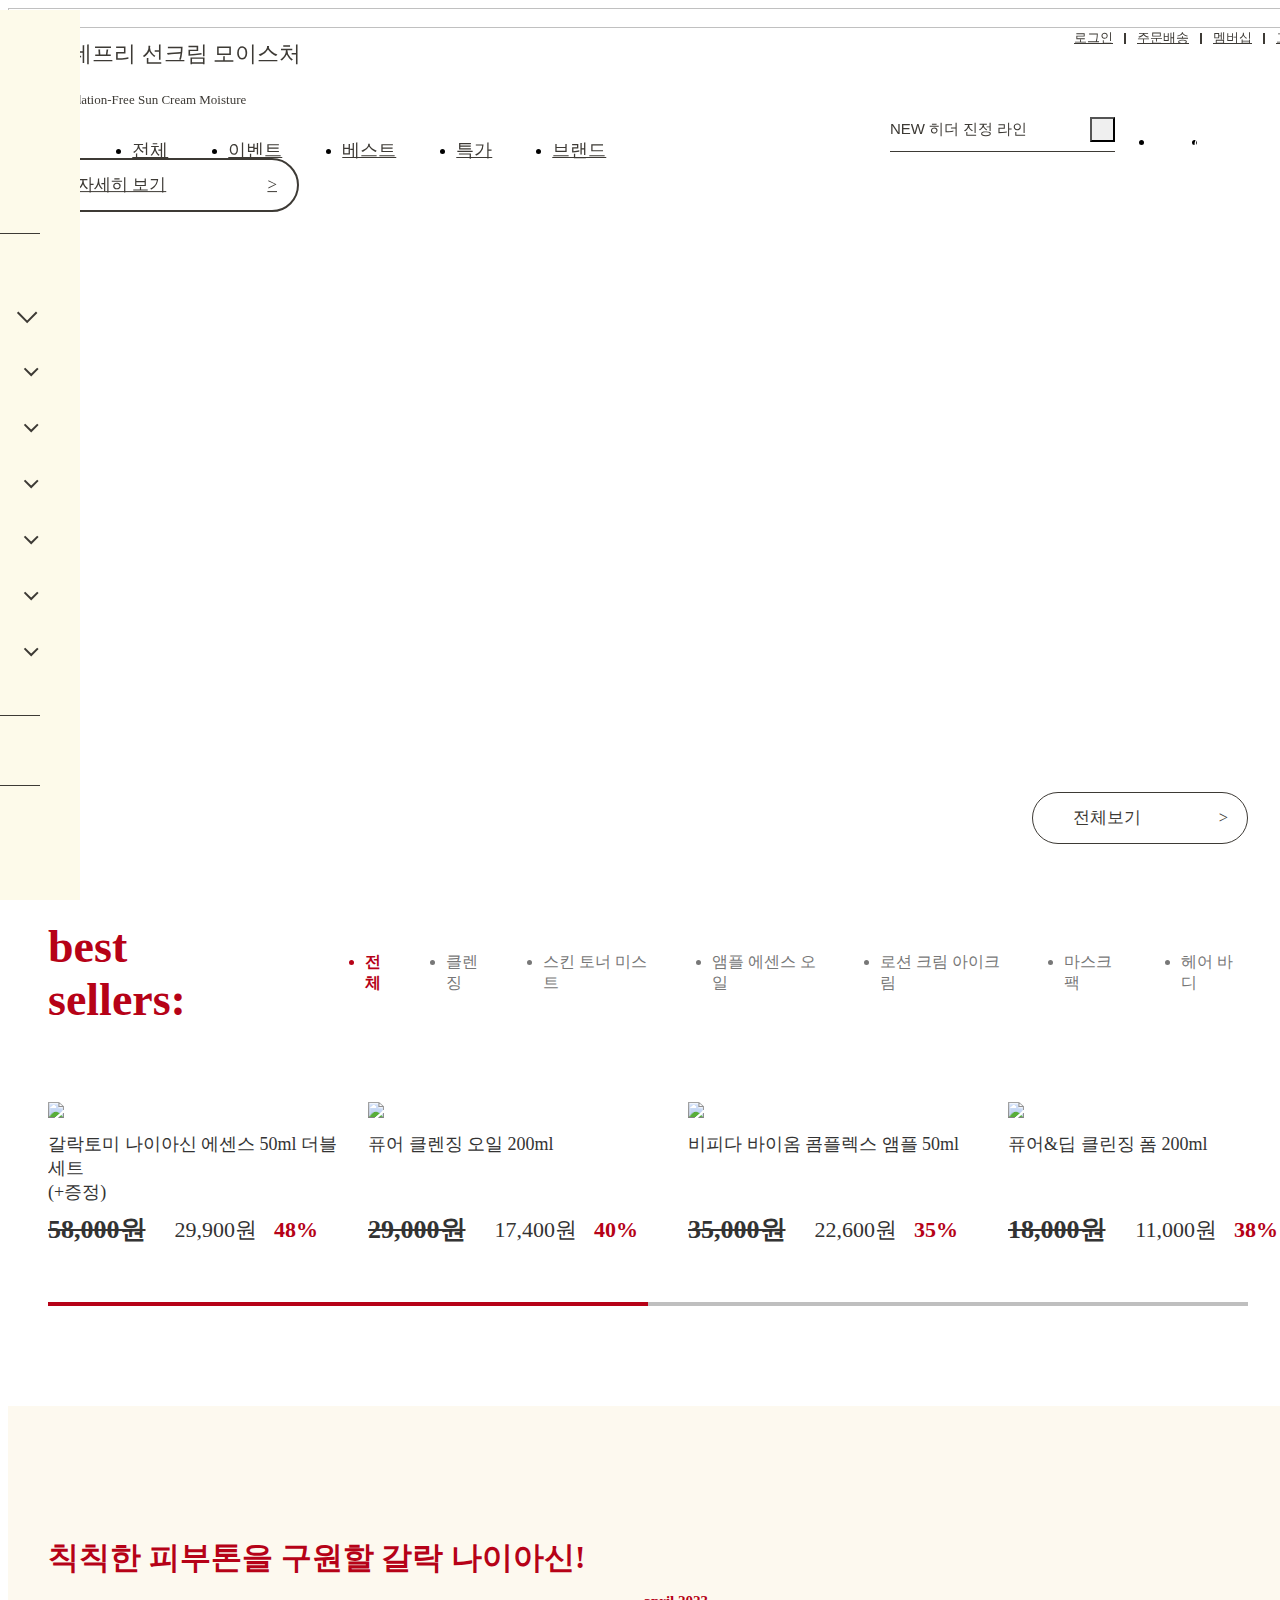
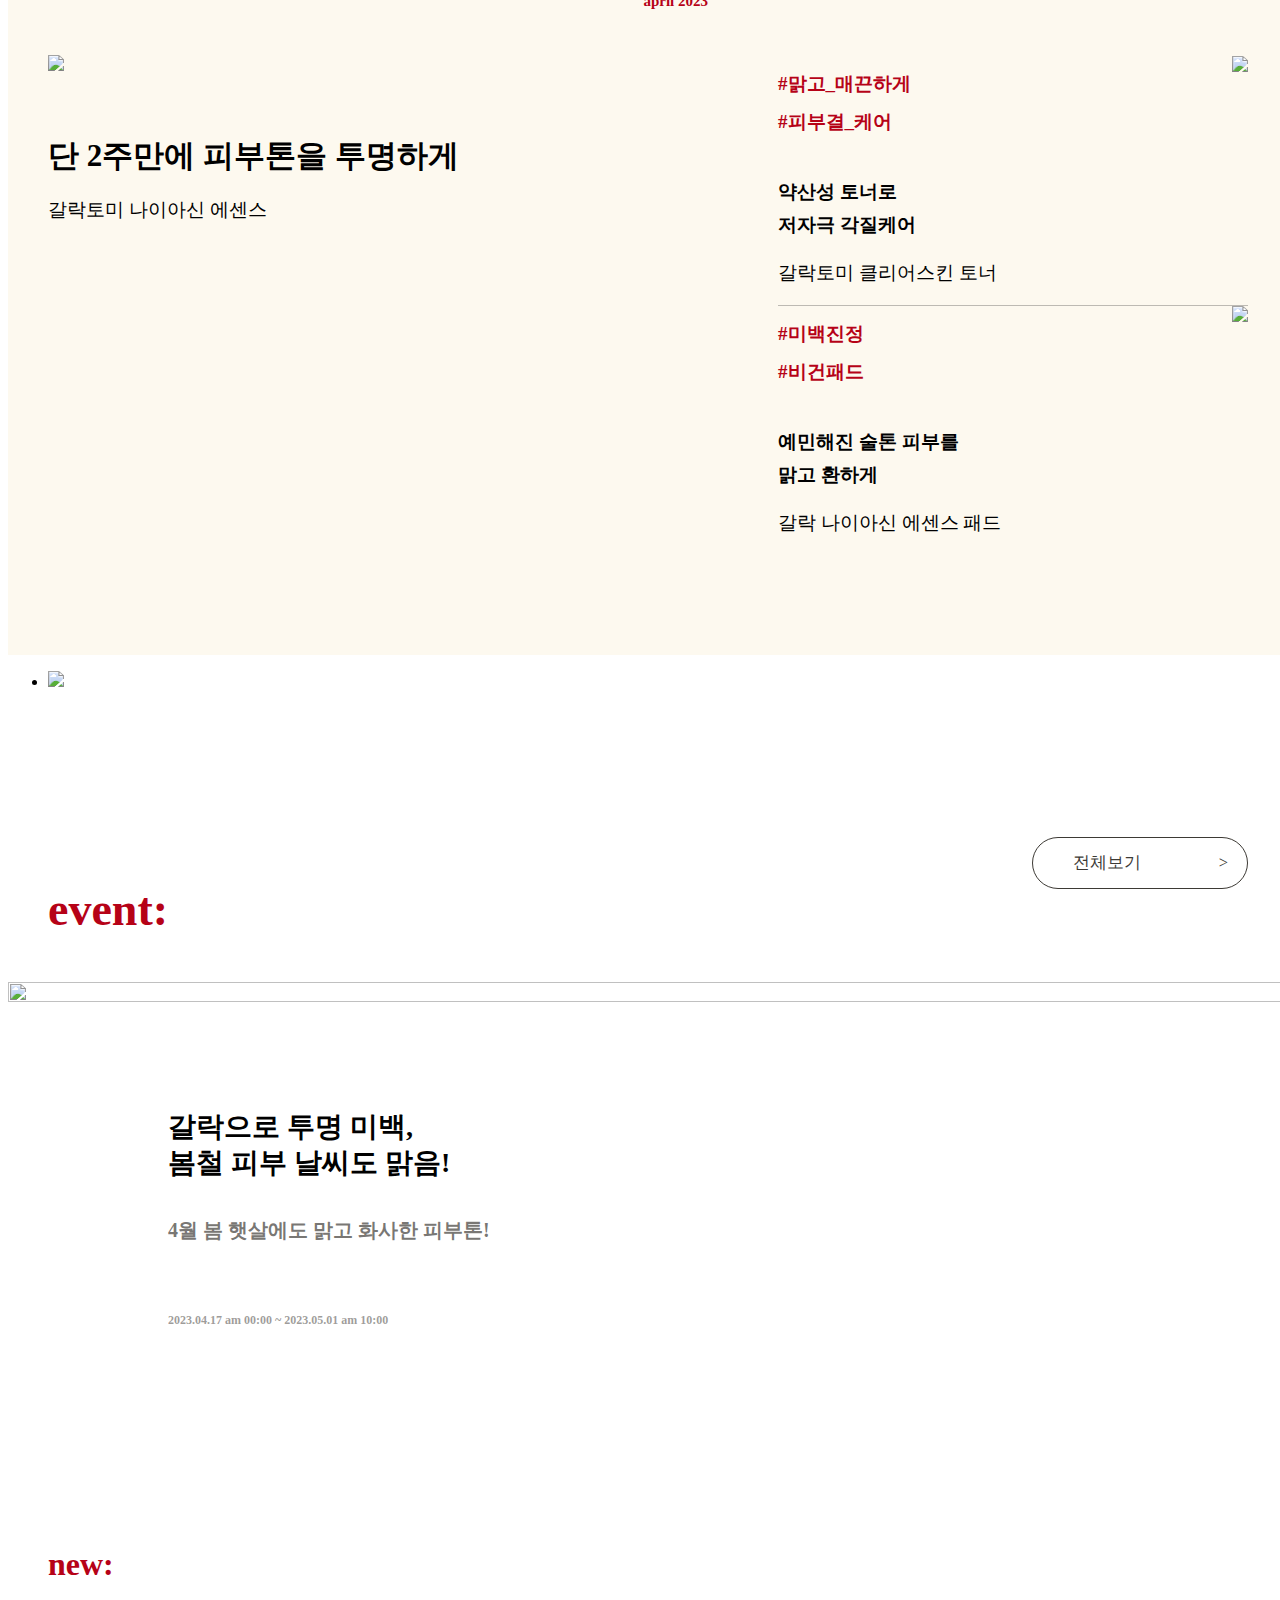
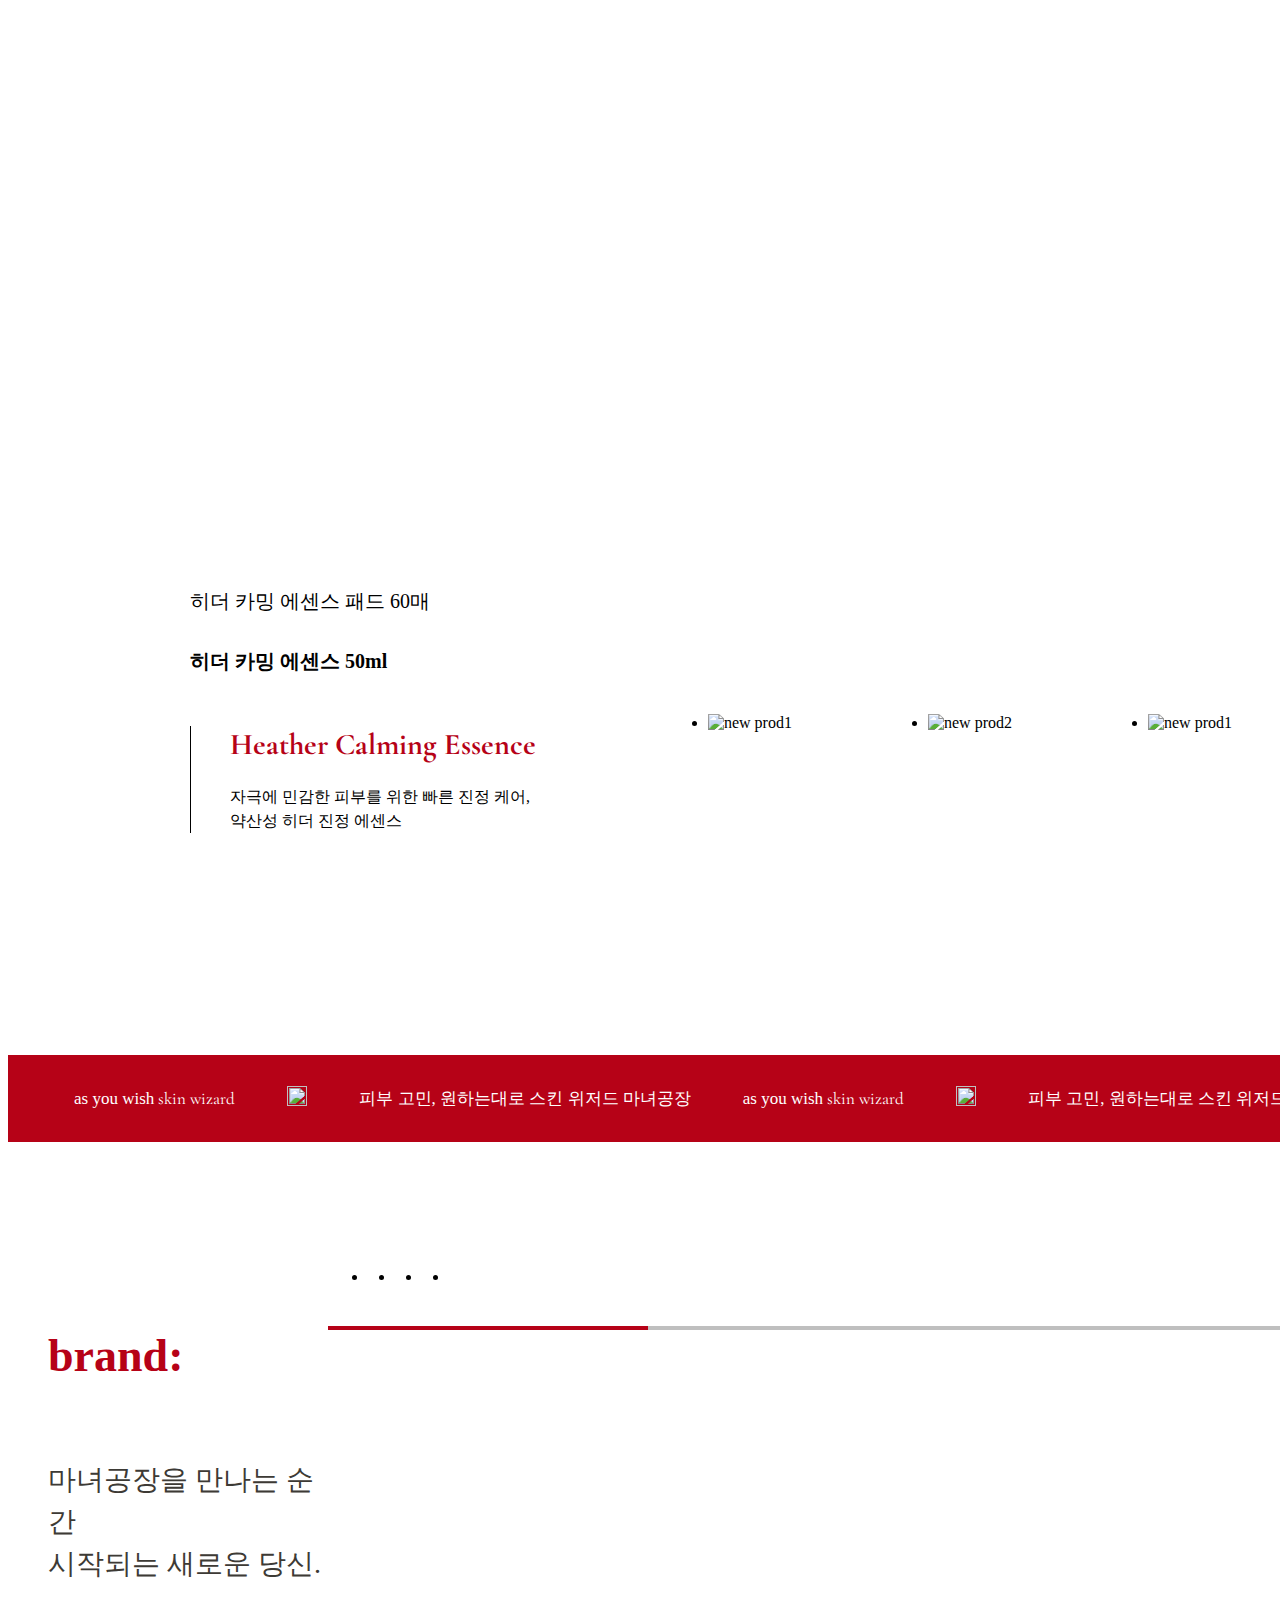
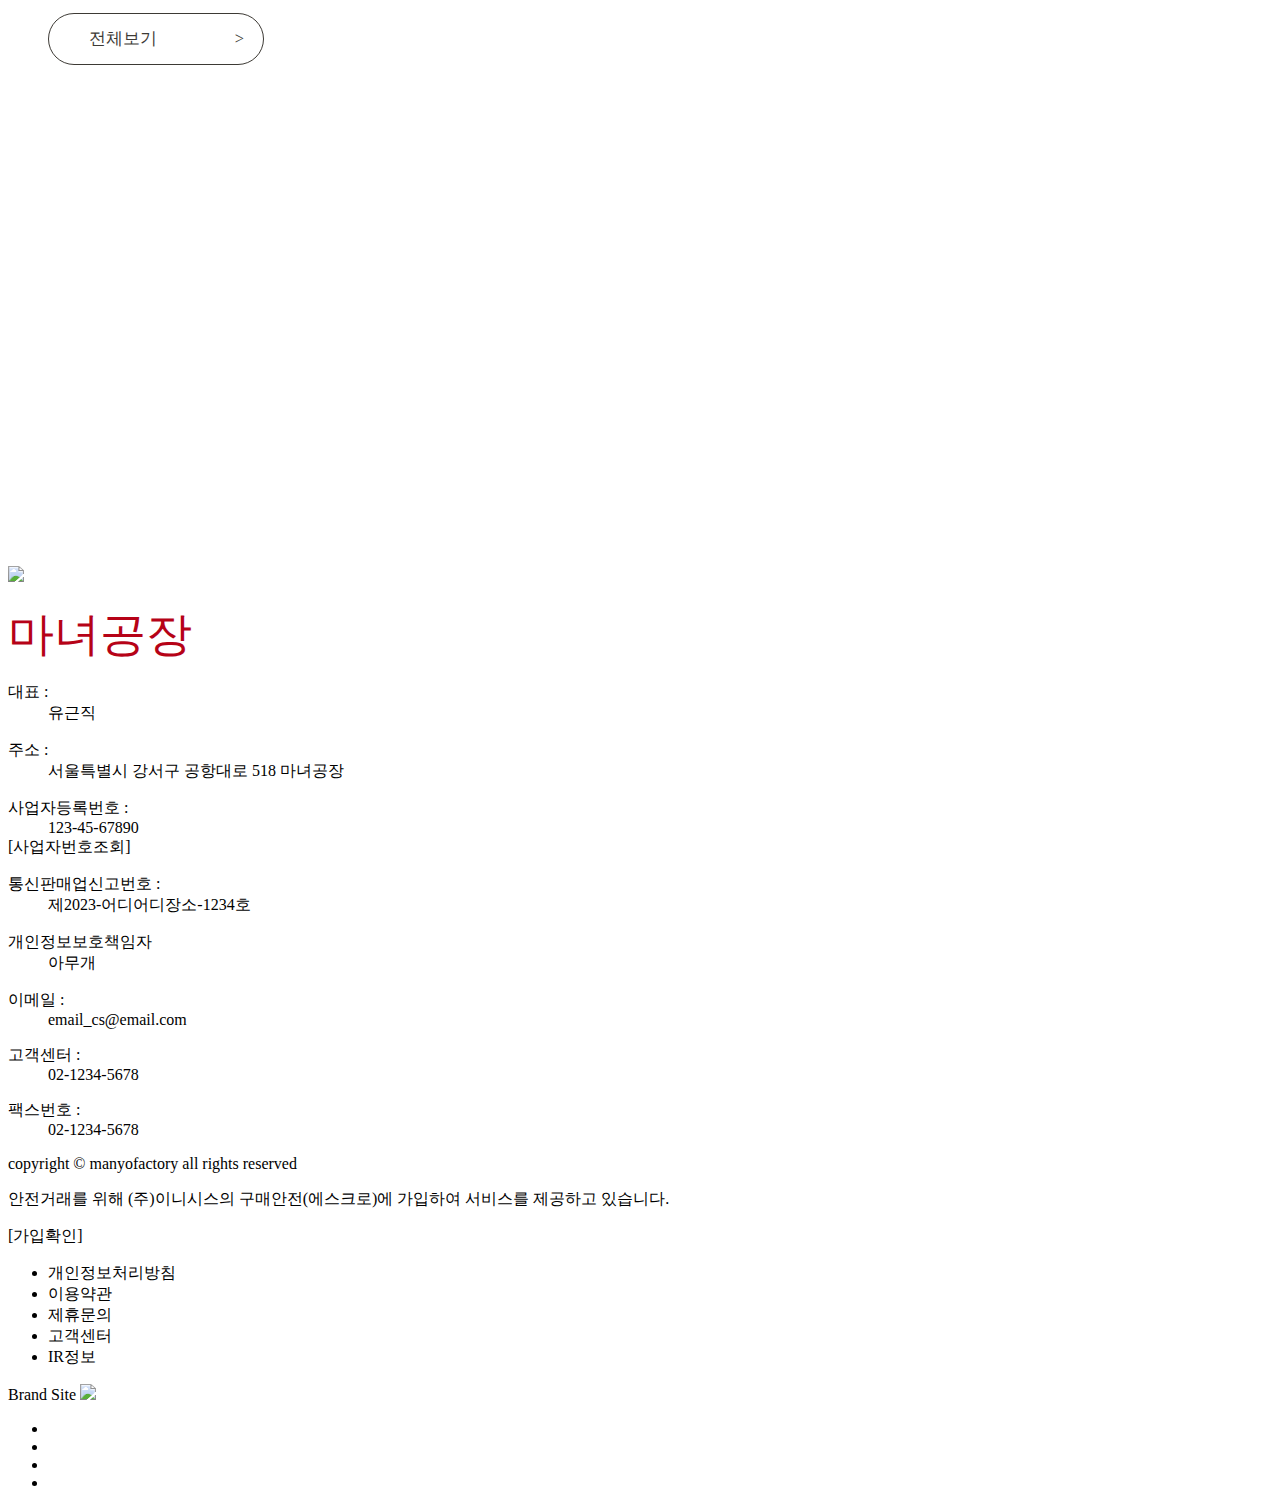
==== index.html @ 70c7fd19 "add side menu" ====
<!DOCTYPE html>
<html lang="en">
  <head>
    <meta charset="UTF-8" />
    <meta http-equiv="X-UA-Compatible" content="IE=edge" />
    <meta name="viewport" content="width=device-width, initial-scale=1.0" />
    <title>Document</title>

    <link
      rel="stylesheet"
      href="https://cdn.jsdelivr.net/npm/swiper@9/swiper-bundle.min.css" />
    <link rel="stylesheet" href="css/normalize.css" />
    <link rel="stylesheet" href="/css/header.css" />
    <link rel="stylesheet" href="css/main.css" />
    <link rel="stylesheet" href="css/footer.css" />
  </head>
  <body>
    <div id="container">
      <div class="bg-dark"></div>
      <div class="side-menu">
        <div class="cont-box">
          <div class="top-box">
            <div class="btn-close">
              <span class="line"></span>
              <span class="line"></span>
            </div>
            <div class="logo">
              <img src="/img/logo.svg" alt="" />
            </div>
          </div>
          <div class="main-cont">
            <ul class="accordion-tab">
              <li><a href="#">브랜드</a></li>
              <li>
                <div class="category-all on">
                  <p>전체 카테고리</p>
                  <div class="arr-up">
                    <img src="/img/side_menu_arr_up.svg" alt="" />
                  </div>
                </div>
                <ul class="sub-category">
                  <li>
                    <span>특가</span>
                    <div>
                      <img src="/img/side_menu_arr_down.svg" alt="" />
                    </div>
                  </li>
                  <li>
                    <span>피부타입별</span>
                    <div>
                      <img src="/img/side_menu_arr_down.svg" alt="" />
                    </div>
                  </li>
                  <li>
                    <span>카테고리별</span>
                    <div>
                      <img src="/img/side_menu_arr_down.svg" alt="" />
                    </div>
                  </li>
                  <li>
                    <span>라인별</span>
                    <div>
                      <img src="/img/side_menu_arr_down.svg" alt="" />
                    </div>
                  </li>
                  <li>
                    <span>브래드별</span>
                    <div>
                      <img src="/img/side_menu_arr_down.svg" alt="" />
                    </div>
                  </li>
                  <li>
                    <span>신상품</span>
                    <div>
                      <img src="/img/side_menu_arr_down.svg" alt="" />
                    </div>
                  </li>
                </ul>
              </li>
              <li><a href="#">이벤트</a></li>
            </ul>
          </div>
          <ul class="btn-menu">
            <li><a href="#">공지사항</a></li>
            <li><a href="#">자주묻는 질문</a></li>
            <li><a href="#">1:1문의</a></li>
            <li><a href="#">배송시스템 안내</a></li>
            <li><a href="#">멤버십</a></li>
          </ul>
        </div>
      </div>
      <header id="header-wrap">
        <div class="gnb">
          <ul>
            <li><a href="/login.html">로그인</a></li>
            <li><a href="#">주문배송</a></li>
            <li><a href="#">멤버십</a></li>
            <li><a href="/customer_service.html">고객센터</a></li>
          </ul>
        </div>
        <div>
          <div class="logo-box">
            <a href="index.html" class="logo"></a>
          </div>
        </div>
        <nav class="nav">
          <a href="#" class="btn-all-menu">
            <span class="line"></span>
            <span class="short-line"></span>
            <span class="line"></span>
          </a>
          <div class="navbar-wrap">
            <ul class="navbar">
              <li><a href="products_list.html">전체</a></li>
              <li><a href="#">이벤트</a></li>
              <li><a href="#">베스트</a></li>
              <li><a href="#">특가</a></li>
              <li><a href="#">브랜드</a></li>
            </ul>
            <div class="right-box">
              <div class="search-box">
                <input
                  class="search-input"
                  type="text"
                  placeholder="NEW 히더 진정 라인"
                  onfocus="this.placeholder=''"
                  onblur="this.placeholder='NEW 히더 진정 라인'" />
                <button class="btn-search"></button>
              </div>
              <ul>
                <li>
                  <a href="#" class="navbar-cart"><span>0</span></a>
                </li>
                <li><a href="#" class="navbar-mypage"></a></li>
              </ul>
            </div>
          </div>
        </nav>
      </header>
      <header id="header-flex">
        <div class="left-box">
          <a href="#" class="btn-all-menu">
            <span class="line"></span>
            <span class="short-line"></span>
            <span class="line"></span>
          </a>
          <div class="logo-box">
            <a href="index.html" class="logo"></a>
          </div>
          <ul class="navbar">
            <li><a href="products_list.html">전체</a></li>
            <li><a href="#">이벤트</a></li>
            <li><a href="#">베스트</a></li>
            <li><a href="#">특가</a></li>
            <li><a href="#">브랜드</a></li>
          </ul>
        </div>
        <div class="right-box">
          <div class="search-box">
            <input
              class="search-input"
              type="text"
              placeholder="NEW 히더 진정 라인"
              onfocus="this.placeholder=''"
              onblur="this.placeholder='NEW 히더 진정 라인'" />
            <button class="btn-search"></button>
          </div>
          <ul>
            <li>
              <a href="#" class="navbar-cart"><span>0</span></a>
            </li>
            <li><a href="#" class="navbar-mypage"></a></li>
          </ul>
        </div>
      </header>
      <div id="contents-wrap">
        <section class="slide-wrap">
          <div class="swiper-wrapper">
            <div class="swiper-slide">
              <img src="/img/main_slideBox_img1.jpg" />
              <div class="slide-textBox">
                <h5 class="slide-mainText">
                  파데 한 듯 안 한 듯<br />수분 톤업 비건 선크림
                </h5>
                <p class="slide-subText">파데프리 선크림 모이스처</p>
                <p class="slide-tinyText">Foundation-Free Sun Cream Moisture</p>
                <a href="#" class="btn-view-detail"
                  >자세히 보기 <span>></span></a
                >
              </div>
            </div>
            <div class="swiper-slide">
              <img src="/img/main_slideBox_img2.png" />
            </div>
            <div class="swiper-slide">
              <img src="/img/main_slideBox_img3.png" />
            </div>
          </div>
        </section>
        <section class="best-sellers">
          <div style="display: flex; justify-content: end">
            <a class="btn-view-all">전체보기<span>></span></a>
          </div>
          <div class="tab-best-sellers">
            <h3 class="title">best sellers:</h3>
            <ul>
              <li class="on">전체</li>
              <li>클렌징</li>
              <li>스킨 토너 미스트</li>
              <li>앰플 에센스 오일</li>
              <li>로션 크림 아이크림</li>
              <li>마스크 팩</li>
              <li>헤어 바디</li>
            </ul>
          </div>
          <div class="tab-slide-wrap">
            <div class="slide display-on">
              <div>
                <div>
                  <img src="/img/best_sellers_slide_img1.png" />
                  <div class="prod-info">
                    <div>
                      <p class="prod-title">
                        갈락토미 나이아신 에센스 50ml 더블 세트<br />(+증정)
                      </p>
                    </div>
                    <div class="prod-price">
                      <span>58,000원</span>
                      <div>
                        <span>29,900원</span>
                        <span class="discount-rate">48%</span>
                      </div>
                    </div>
                  </div>
                </div>
                <div>
                  <img src="/img/best_sellers_slide_img2.png" />
                  <div class="prod-info">
                    <div>
                      <p class="prod-title">퓨어 클렌징 오일 200ml</p>
                    </div>
                    <div class="prod-price">
                      <span>29,000원</span>
                      <div>
                        <span>17,400원</span>
                        <span class="discount-rate">40%</span>
                      </div>
                    </div>
                  </div>
                </div>
                <div>
                  <img src="/img/best_sellers_slide_img3.jpg" />
                  <div class="prod-info">
                    <div>
                      <p class="prod-title">비피다 바이옴 콤플렉스 앰플 50ml</p>
                    </div>
                    <div class="prod-price">
                      <span>35,000원</span>
                      <div>
                        <span>22,600원</span>
                        <span class="discount-rate">35%</span>
                      </div>
                    </div>
                  </div>
                </div>
                <div>
                  <img src="/img/best_sellers_slide_img4.png" />
                  <div class="prod-info">
                    <div>
                      <p class="prod-title">퓨어&딥 클린징 폼 200ml</p>
                    </div>
                    <div class="prod-price">
                      <span>18,000원</span>
                      <div>
                        <span>11,000원</span>
                        <span class="discount-rate">38%</span>
                      </div>
                    </div>
                  </div>
                </div>
                <div>
                  <img src="/img/best_sellers_slide_img5.jpg" />
                  <div class="prod-info">
                    <div>
                      <p class="prod-title">V콜라겐 하트핏 앰플 50ml</p>
                    </div>
                    <div class="prod-price">
                      <span>35,000원</span>
                      <div>
                        <span>22,500원</span>
                        <span class="discount-rate">35%</span>
                      </div>
                    </div>
                  </div>
                </div>
              </div>
            </div>

            <div class="slide">
              <div>
                <div>
                  <img src="/img/best_sellers_slide2_1.png" />
                  <div class="prod-info">
                    <div>
                      <p class="prod-title">
                        갈락토미 나이아신 에센스 50ml 더블 세트<br />(+증정)
                      </p>
                    </div>
                    <div class="prod-price">
                      <span>58,000원</span>
                      <div>
                        <span>29,900원</span>
                        <span class="discount-rate">48%</span>
                      </div>
                    </div>
                  </div>
                </div>
                <div>
                  <img src="/img/best_sellers_slide2_2.png" />
                  <div class="prod-info">
                    <div>
                      <p class="prod-title">퓨어 클렌징 오일 200ml</p>
                    </div>
                    <div class="prod-price">
                      <span>29,000원</span>
                      <div>
                        <span>17,400원</span>
                        <span class="discount-rate">40%</span>
                      </div>
                    </div>
                  </div>
                </div>
                <div>
                  <img src="/img/best_sellers_slide2_3.png" />
                  <div class="prod-info">
                    <div>
                      <p class="prod-title">비피다 바이옴 콤플렉스 앰플 50ml</p>
                    </div>
                    <div class="prod-price">
                      <span>35,000원</span>
                      <div>
                        <span>22,600원</span>
                        <span class="discount-rate">35%</span>
                      </div>
                    </div>
                  </div>
                </div>
                <div>
                  <img src="/img/best_sellers_slide_img4.png" />
                  <div class="prod-info">
                    <div>
                      <p class="prod-title">퓨어&딥 클린징 폼 200ml</p>
                    </div>
                    <div class="prod-price">
                      <span>18,000원</span>
                      <div>
                        <span>11,000원</span>
                        <span class="discount-rate">38%</span>
                      </div>
                    </div>
                  </div>
                </div>
                <div>
                  <img src="/img/best_sellers_slide_img5.jpg" />
                  <div class="prod-info">
                    <div>
                      <p class="prod-title">V콜라겐 하트핏 앰플 50ml</p>
                    </div>
                    <div class="prod-price">
                      <span>35,000원</span>
                      <div>
                        <span>22,500원</span>
                        <span class="discount-rate">35%</span>
                      </div>
                    </div>
                  </div>
                </div>
              </div>
            </div>

            <div class="slide">
              <div>
                <div>
                  <img src="/img/best_sellers_slide3_1.jpg" />
                  <div class="prod-info">
                    <div>
                      <p class="prod-title">
                        갈락토미 나이아신 에센스 50ml 더블 세트<br />(+증정)
                      </p>
                    </div>
                    <div class="prod-price">
                      <span>58,000원</span>
                      <div>
                        <span>29,900원</span>
                        <span class="discount-rate">48%</span>
                      </div>
                    </div>
                  </div>
                </div>
                <div>
                  <img src="/img/best_sellers_slide3_2.png" />
                  <div class="prod-info">
                    <div>
                      <p class="prod-title">퓨어 클렌징 오일 200ml</p>
                    </div>
                    <div class="prod-price">
                      <span>29,000원</span>
                      <div>
                        <span>17,400원</span>
                        <span class="discount-rate">40%</span>
                      </div>
                    </div>
                  </div>
                </div>
                <div>
                  <img src="/img/best_sellers_slide3_3.png" />
                  <div class="prod-info">
                    <div>
                      <p class="prod-title">비피다 바이옴 콤플렉스 앰플 50ml</p>
                    </div>
                    <div class="prod-price">
                      <span>35,000원</span>
                      <div>
                        <span>22,600원</span>
                        <span class="discount-rate">35%</span>
                      </div>
                    </div>
                  </div>
                </div>
                <div>
                  <img src="/img/best_sellers_slide_img4.png" />
                  <div class="prod-info">
                    <div>
                      <p class="prod-title">퓨어&딥 클린징 폼 200ml</p>
                    </div>
                    <div class="prod-price">
                      <span>18,000원</span>
                      <div>
                        <span>11,000원</span>
                        <span class="discount-rate">38%</span>
                      </div>
                    </div>
                  </div>
                </div>
                <div>
                  <img src="/img/best_sellers_slide_img5.jpg" />
                  <div class="prod-info">
                    <div>
                      <p class="prod-title">V콜라겐 하트핏 앰플 50ml</p>
                    </div>
                    <div class="prod-price">
                      <span>35,000원</span>
                      <div>
                        <span>22,500원</span>
                        <span class="discount-rate">35%</span>
                      </div>
                    </div>
                  </div>
                </div>
              </div>
            </div>
          </div>
          <div class="progress-bg">
            <div class="progress-bar"></div>
          </div>
        </section>
        <section class="month-product">
          <div class="month-product-header">
            <h3 class="month-product-title">
              칙칙한 피부톤을 구원할 갈락 나이아신!
            </h3>
            <span class="month-product-date">april 2023</span>
          </div>
          <div class="mp-content">
            <div class="prod1">
              <a>
                <img src="/img/month_product_main_img.jpg" />
              </a>
              <div class="prod1-text">
                <h5>단 2주만에 피부톤을 투명하게</h5>
                <p>갈락토미 나이아신 에센스</p>
              </div>
            </div>
            <div class="right-box">
              <div class="prod2">
                <div class="prod2-text">
                  <div class="hash-tag">
                    <p>#맑고_매끈하게</p>
                    <p>#피부결_케어</p>
                  </div>
                  <div>
                    <h5>약산성 토너로<br />저자극 각질케어</h5>
                    <p>갈락토미 클리어스킨 토너</p>
                  </div>
                </div>
                <a>
                  <img src="/img/month_prod_prod2_img.jpg" />
                </a>
              </div>
              <div class="prod3">
                <div class="prod3-text">
                  <div class="hash-tag">
                    <p>#미백진정</p>
                    <p>#비건패드</p>
                  </div>
                  <div>
                    <h5>예민해진 술톤 피부를 <br />맑고 환하게</h5>
                    <p>갈락 나이아신 에센스 패드</p>
                  </div>
                </div>
                <a>
                  <img src="/img/month_prod_prod3_img.jpg" />
                </a>
              </div>
            </div>
          </div>
        </section>
        <div style="overflow: hidden">
          <div class="slider-ad">
            <ul>
              <li>
                <a><img src="/img/slide_ad_img1.jpg" /></a>
              </li>
              <li>
                <a><img src="/img/slide_ad_img2.jpg" /></a>
              </li>
            </ul>
          </div>
        </div>
        <section class="event">
          <div class="event-header">
            <h3 class="title">event:</h3>
            <a class="btn-view-all">전체보기<span>></span></a>
          </div>
          <div class="swiper">
            <div class="swiper-slide">
              <a><img src="/img/event_slide_img1.jpg" /></a>
              <div class="event-slide-text">
                <h5>갈락으로 투명 미백,<br />봄철 피부 날씨도 맑음!</h5>
                <p>4월 봄 햇살에도 맑고 화사한 피부톤!</p>
                <div class="event-date">
                  2023.04.17 am 00:00 ~ 2023.05.01 am 10:00
                  <div class="progress-bg">
                    <div class="progress-bar"></div>
                  </div>
                </div>
              </div>
            </div>
            <div class="swiper-slide">
              <a><img src="/img/event_slide_img2.jpg" /></a>
            </div>
            <div class="swiper-slide">
              <a><img src="/img/event_slide_img3.jpg" /></a>
            </div>
            <div class="swiper-slide">
              <a><img src="/img/event_slide_img4.jpg" /></a>
            </div>
          </div>
        </section>
        <section class="new-prod">
          <div class="title-box">
            <h3 class="title">new:</h3>
            <a class="btn-view-all">전체보기<span>></span></a>
          </div>
          <div class="text-box">
            <h3>그 어떤 자극 순간에도<br />히더 진정</h3>
            <p>
              피부 진정에 효과적인 신비의 허브, 히더<br />
              히더의 진정 효과를 그대로 담은 히더 진정 라인 2종은<br />
              무려 7가지 피부 자극을 빠르게 진정시켜 줍니다
            </p>
          </div>
          <div class="contents">
            <div class="left-box">
              <h5 class="prod-name">히더 카밍 에센스 패드 60매</h5>
              <h5 class="prod-name">히더 카밍 에센스 50ml</h5>
              <div class="text-box">
                <h5 class="cormorant">Heather Calming Essence</h5>
                <p>
                  자극에 민감한 피부를 위한 빠른 진정 케어,<br />
                  약산성 히더 진정 에센스
                </p>
              </div>
            </div>
            <div class="slide">
              <ul>
                <li>
                  <div>
                    <img src="/img/new_prod_img1.png" alt="new prod1" />
                  </div>
                </li>
                <li>
                  <div>
                    <img src="/img/new_prod_img2.png" alt="new prod2" />
                  </div>
                </li>
                <li>
                  <div>
                    <img src="/img/new_prod_img1.png" alt="new prod1" />
                  </div>
                </li>
                <li>
                  <div>
                    <img src="/img/new_prod_img2.png" alt="new prod2" />
                  </div>
                </li>
                <li>
                  <div>
                    <img src="/img/new_prod_img1.png" alt="new prod1" />
                  </div>
                </li>
                <li>
                  <div>
                    <img src="/img/new_prod_img2.png" alt="new prod2" />
                  </div>
                </li>
              </ul>
            </div>
          </div>
        </section>
        <div class="rolling-banner">
          <ul>
            <li>
              <span>as you wish</span>
              <span class="cormorant">&nbsp;skin wizard</span>
            </li>
            <li>
              <span>
                <img src="/img/rolling_banner_logo_img.png" alt="" />
              </span>
            </li>
            <li>피부 고민, 원하는대로 스킨 위저드 마녀공장</li>
            <li>
              <span>as you wish</span>
              <span class="cormorant">&nbsp;skin wizard</span>
            </li>
            <li>
              <span>
                <img src="/img/rolling_banner_logo_img.png" alt="" />
              </span>
            </li>
            <li>피부 고민, 원하는대로 스킨 위저드 마녀공장</li>
            <li>
              <span>as you wish</span>
              <span class="cormorant">&nbsp; skin wizard</span>
            </li>
            <li>
              <span>
                <img src="/img/rolling_banner_logo_img.png" alt="" />
              </span>
            </li>
            <li>피부 고민, 원하는대로 스킨 위저드 마녀공장</li>
            <li>
              <span>as you wish</span>
              <span class="cormorant">&nbsp;skin wizard</span>
            </li>
            <li>
              <span>
                <img src="/img/rolling_banner_logo_img.png" alt="" />
              </span>
            </li>
            <li>피부 고민, 원하는대로 스킨 위저드 마녀공장</li>
            <li>
              <span>as you wish</span>
              <span class="cormorant">&nbsp;skin wizard</span>
            </li>
            <li>
              <span>
                <img src="/img/rolling_banner_logo_img.png" alt="" />
              </span>
            </li>
            <li>피부 고민, 원하는대로 스킨 위저드 마녀공장</li>
            <li>
              <span>as you wish</span>
              <span class="cormorant">&nbsp;skin wizard</span>
            </li>
            <li>
              <span>
                <img src="/img/rolling_banner_logo_img.png" alt="" />
              </span>
            </li>
            <li>피부 고민, 원하는대로 스킨 위저드 마녀공장</li>
            <li>
              <span>as you wish</span>
              <span class="cormorant">&nbsp;skin wizard</span>
            </li>
            <li>
              <span>
                <img src="/img/rolling_banner_logo_img.png" alt="" />
              </span>
            </li>
            <li>피부 고민, 원하는대로 스킨 위저드 마녀공장</li>
            <li>
              <span>as you wish</span>
              <span class="cormorant">&nbsp;skin wizard</span>
            </li>
            <li>
              <span>
                <img src="/img/rolling_banner_logo_img.png" alt="" />
              </span>
            </li>
            <li>피부 고민, 원하는대로 스킨 위저드 마녀공장</li>
          </ul>
        </div>
        <section class="brand">
          <div class="left-box">
            <div class="text-box">
              <h5 class="title">brand:</h5>
              <p>
                마녀공장을 만나는 순간<br />
                시작되는 새로운 당신.
              </p>
            </div>
            <a class="btn-view-all">전체보기<span>></span></a>
          </div>
          <div class="right-box">
            <div class="slide-wrap">
              <div class="slide">
                <ul>
                  <li><img src="/img/brand01.jpg" alt="" /></li>
                  <li><img src="/img/brand02.jpg" alt="" /></li>
                  <li><img src="/img/brand03.jpg" alt="" /></li>
                  <li><img src="/img/brand04.jpg" alt="" /></li>
                </ul>
                <div class="progress-bg">
                  <div class="progress-bar"></div>
                </div>
              </div>
            </div>
          </div>
        </section>
      </div>
    </div>

    <footer>
      <div class="footer-wrap">
        <a class="logo"><img src="/img/footer_logo.png" /></a>
        <div class="title">마녀공장</div>
        <div class="info-box">
          <div class="info-list">
            <dl>
              <dt>대표 :&nbsp;</dt>
              <dd>유근직</dd>
            </dl>
            <dl>
              <dt>주소 :&nbsp;</dt>
              <dd>서울특별시 강서구 공항대로 518 마녀공장</dd>
            </dl>
            <dl>
              <dt>사업자등록번호 :&nbsp;</dt>
              <dd>123-45-67890</dd>
              <a>[사업자번호조회]</a>
            </dl>
          </div>
          <div class="info-list">
            <dl>
              <dt>통신판매업신고번호 :&nbsp;</dt>
              <dd>제2023-어디어디장소-1234호</dd>
            </dl>
            <dl>
              <dt>개인정보보호책임자</dt>
              <dd>아무개</dd>
            </dl>
            <dl>
              <dt>이메일 :&nbsp;</dt>
              <dd>email_cs@email.com</dd>
            </dl>
            <dl>
              <dt>고객센터 :&nbsp;</dt>
              <dd>02-1234-5678</dd>
            </dl>
            <dl>
              <dt>팩스번호 :&nbsp;</dt>
              <dd>02-1234-5678</dd>
            </dl>
          </div>
          <div class="copyright">
            <p>copyright &copy; manyofactory all rights reserved</p>
            <div>
              <p>
                안전거래를 위해 (주)이니시스의 구매안전(에스크로)에 가입하여
                서비스를 제공하고 있습니다.
              </p>
              <a>[가입확인]</a>
            </div>
          </div>
        </div>
        <div class="info">
          <ul>
            <li><a>개인정보처리방침</a></li>
            <li><a>이용약관</a></li>
            <li><a>제휴문의</a></li>
            <li><a>고객센터</a></li>
            <li><a>IR정보</a></li>
          </ul>
        </div>
        <div class="family-box">
          <div class="brand-site-box">
            <span>Brand Site</span>
            <img src="/img/arrow_down.png" />
          </div>
          <div class="sns">
            <ul>
              <li>
                <a><img src="/img/icon-insta.png" alt="" /></a>
              </li>
              <li>
                <a><img src="/img/icon-youtube.png" alt="" /></a>
              </li>
              <li>
                <a><img src="/img/icon-kakao.png" alt="" /></a>
              </li>
              <li>
                <a><img src="/img/icon-twitter.png" alt="" /></a>
              </li>
            </ul>
          </div>
        </div>
      </div>
    </footer>

    <script src="https://cdn.jsdelivr.net/npm/swiper@9/swiper-bundle.min.js"></script>
    <script src="https://cdnjs.cloudflare.com/ajax/libs/jquery/3.6.4/jquery.min.js"></script>
    <script src="/js/common.js"></script>
  </body>
</html>
---- css/header.css ----
:root {
  --primary-color1: #3d3a35;
  --primary-color2: #b60217;
  --all-menu-btn-color: #333333;
}

/** side menu */
#container > .side-menu {
  position: fixed;
  left: -30vw;
  bottom: 0;
  width: 30vw;
  height: calc(100% - 10px);
  padding: 0 40px;
  background-color: #fdfaea;
  z-index: 999;
  transition: all 0.3s ease-in-out;
  overflow-y: auto;
}

#container > .side-menu::-webkit-scrollbar {
  display: none;
}

#container > .side-menu.on {
  left: 0;
}

.bg-dark.on {
  position: fixed;
  width: 100%;
  height: 100%;
  background-color: rgba(0, 0, 0, 0.5);
  z-index: 500;
}

#container > .side-menu .cont-box {
  padding: 100px 0 120px 10px;
}

#container > .side-menu .cont-box .top-box {
  display: flex;
}

#container > .side-menu .cont-box .btn-close {
  position: relative;
  width: 35px;
  height: 35px;
  cursor: pointer;
}

#container > .side-menu .btn-close .line:nth-child(1) {
  position: absolute;
  top: calc(50% - 4px);
  display: block;
  width: 35px;
  height: 2px;
  background-color: var(--all-menu-btn-color);
  transform: rotate(45deg);
}

#container > .side-menu .btn-close .line:nth-child(2) {
  position: absolute;
  top: calc(50% - 4px);
  display: block;
  width: 35px;
  height: 2px;
  background-color: var(--all-menu-btn-color);
  transform: rotate(-45deg);
}

#container > .side-menu .top-box .logo {
  margin-left: 30px;
}

#container > .side-menu .category-all {
  display: flex;
  justify-content: space-between;
  cursor: pointer;
}

#container > .side-menu .category-all > .arr-up {
  transition: all 0.3s ease-in-out;
  color: var(--primary-color1);
}

#container .cont-box .accordion-tab > li {
  font-size: 23px;
  font-weight: 700;
  color: var(--primary-color1);
  padding: 19px 0 19px 0;
  border-bottom: 1px solid var(--primary-color1);
}

#container .cont-box .sub-category {
  display: flex;
  flex-direction: column;
  padding-top: 0;
  /* padding-top: 15px; */
  visibility: hidden;
  transition: all 0.3s ease-in-out;
  overflow: hidden;
}

#container .cont-box .sub-category li {
  display: flex;
  justify-content: space-between;
  font-size: 19px;
  margin: 15px 0 15px 0;
  cursor: pointer;
}

#container .cont-box .category-all.on > .arr-up {
  transform: rotate(180deg);
}

#container .cont-box .category-all.on + .sub-category {
  padding-top: 15px;
  visibility: visible;
}

#container .cont-box .btn-menu {
  margin-top: 50px;
}

#container .cont-box .btn-menu li {
  padding: 10px 0;
}

#container .cont-box .btn-menu li a {
  font-size: 19px;
  color: #3d3a3599;
}

/** header */
#header-wrap {
  top: 0;
  left: 0;
  width: 100%;
  height: 160px;
  z-index: 300;
}

#content-wrap {
  width: 100%;
  background: #fff;
  position: relative;
}

.cormorant {
  font-family: 'Cormorant Garamond', serif;
}

.logo {
  display: block;
  width: 170px;
  height: 38px;
  background-image: url(/img/logo.svg);
}

.gnb ul {
  display: flex;
  justify-content: end;
  width: 100%;
  height: 34px;
  padding-right: 40px;
  font-size: 13px;
  list-style: none;
}

.gnb ul li {
  display: flex;
  align-items: center;
  padding-left: 11px;
}

.gnb ul li a {
  color: var(--primary-color1);
}

.gnb ul li:nth-child(2)::before,
.gnb ul li:nth-child(3)::before,
.gnb ul li:nth-child(4)::before {
  content: '';
  display: inline-block;
  width: 2px;
  height: 11px;
  background: var(--primary-color1);
  margin-right: 11px;
}

#logo {
  display: block;
  width: 170px;
  height: 38px;
  fill: red;
  background-repeat: no-repeat;
  background-image: url(/img/top_logo.svg);
}

.logo-box {
  padding: 0 40px;
}

.nav {
  display: flex;
  align-items: center;
  height: 88px;
  padding: 0 40px 0 40px;
}

.btn-all-menu {
  position: relative;
  width: 30px;
  height: 28px;
}

.btn-all-menu .line {
  position: absolute;
  width: 30px;
  height: 2px;
  background-color: var(--all-menu-btn-color);
}

.btn-all-menu .short-line {
  position: absolute;
  top: 50%;
  transform: translateY(-50%);
  width: 20px;
  height: 2px;
  background-color: var(--all-menu-btn-color);
}

.btn-all-menu .line:nth-child(3) {
  bottom: 0;
}

.navbar-wrap {
  display: flex;
  justify-content: space-between;
  align-items: center;
  width: 100%;
}

.navbar {
  display: flex;
  padding-left: 55px;
  white-space: nowrap;
}

.navbar li a {
  margin-right: 60px;
  font-size: 18px;
  color: var(--primary-color1);
}

.right-box {
  display: flex;
}

.right-box ul {
  display: flex;
}

#header-wrap .search-box {
  position: relative;
  width: 225px;
  height: 34px;
  border-bottom: 1px solid var(--primary-color1);
}

#header-wrap .search-input {
  padding: 5px 45px 5px 0;
  border: none;
  background-color: transparent;
}

#header-wrap .search-input::placeholder {
  color: var(--primary-color1);
  font-size: 15px;
}

#header-wrap .btn-search {
  position: absolute;
  top: 0;
  right: 0;
  width: 25px;
  height: 25px;
  background-image: url(/img/search_btn.svg);
  background-position: center center;
  background-repeat: no-repeat;
  cursor: pointer;
}

#header-wrap .navbar-cart {
  position: relative;
  display: block;
  width: 38px;
  height: 34px;
  margin-left: 15px;
  background-image: url(/img/navbar_cart.svg);
  background-position: center center;
  background-repeat: no-repeat;
}

#header-wrap .navbar-cart span {
  position: absolute;
  top: 3px;
  right: 6px;
  color: #ffffff;
}

#header-wrap .navbar-mypage {
  display: block;
  width: 30px;
  height: 34px;
  margin-left: 10px;
  background-image: url(/img/navbar_mypage.svg);
  background-position: center center;
  background-repeat: no-repeat;
}

/** header-flex */
#header-flex {
  position: fixed;
  top: -90px;
  display: flex;
  justify-content: space-between;
  align-items: center;
  width: 100%;
  height: 90px;
  background-color: #ffffff;
  z-index: 200;
  transition: all 0.3s ease-in-out;
}

#header-flex.on {
  transform: translateY(90px);
}

#header-flex .left-box,
#header-flex .right-box {
  display: flex;
  align-items: center;
}

#header-flex .left-box {
  padding-left: 40px;
}

#header-flex .left-box .logo-box {
  padding: 0 20px;
}

#header-flex .left-box ul.navbar {
  padding-left: 0;
}

#header-flex .left-box ul.navbar a {
  font-size: 15px;
}

#header-flex .right-box {
  padding-right: 40px;
}

#header-flex .search-box {
  position: relative;
  width: 225px;
  height: 34px;
  border-bottom: 1px solid var(--primary-color1);
}

#header-flex .search-input {
  padding: 5px 45px 5px 0;
  border: none;
  background-color: transparent;
}

#header-flex .search-input::placeholder {
  color: var(--primary-color1);
  font-size: 10px;
}

#header-flex .btn-search {
  position: absolute;
  top: 0;
  right: 0;
  width: 22px;
  height: 25px;
  background-image: url(/img/search_btn.svg);
  background-position: center center;
  background-repeat: no-repeat;
  cursor: pointer;
}

#header-flex .navbar-cart {
  position: relative;
  display: block;
  width: 30px;
  height: 34px;
  margin-left: 15px;
  background-image: url(/img/navbar_cart.svg);
  background-position: center center;
  background-repeat: no-repeat;
}

#header-flex .navbar-cart span {
  position: absolute;
  top: 6px;
  right: 4.5px;
  font-size: 13px;
  color: #ffffff;
}

.navbar-mypage {
  display: block;
  width: 24px;
  height: 34px;
  margin-left: 10px;
  background-image: url(/img/navbar_mypage.svg);
  background-position: center center;
  background-repeat: no-repeat;
}
---- css/main.css ----
@import url(//spoqa.github.io/spoqa-han-sans/css/SpoqaHanSansNeo.css);
@import url('https://fonts.googleapis.com/css2?family=Cormorant+Garamond:ital,wght@1,300;1,500;1,600;1,700&display=swap');

:root {
  --primary-color1: #3d3a35;
  --primary-color2: #b60217;
  --all-menu-btn-color: #333333;
}

body {
  font-family: 'spoqa-han-sans-neo', 'Spoqa Han Sans', 'Spoqa Han Sans JP',
    'Sans-serif';
}

#container {
  position: relative;
  max-width: 1920px;
  margin: 0 auto;
  margin-bottom: 411px;
  background-color: #ffffff;
  z-index: 200;
}

/** header */
#header-wrap {
  position: absolute;
  top: 0;
  left: 0;
  width: 100%;
  height: 100px;
  z-index: 100;
}

/*? main banner slide */
.slide-wrap {
  width: 100%;
  height: 100%;
  overflow: hidden;
}

.slide-wrap .swiper-slide {
  width: 100%;
  height: 100%;
  position: relative;
}

.slide-wrap .swiper-slide img {
  width: 100%;
  height: 100%;
  object-fit: cover;
}

.slide-textBox {
  position: absolute;
  top: 50%;
  left: 40px;
  transform: translateY(-50%);
}

.slide-mainText {
  line-height: 1.5;
  font-size: 40px;
  color: var(--primary-color1);
  margin-bottom: 10px;
}

.slide-subText {
  line-height: 1.5;
  font-size: 22px;
  color: var(--primary-color1);
}

.slide-tinyText {
  font-size: 13px;
  color: var(--primary-color1);
  margin-top: 10px;
}

.btn-view-detail {
  display: flex;
  justify-content: space-between;
  align-items: center;
  width: 200px;
  height: 50px;
  padding: 0 20px 0 27px;
  margin-top: 50px;
  font-size: 17px;
  color: var(--primary-color1);
  border: 2px solid var(--primary-color1);
  border-radius: 50px;
  cursor: pointer;
  transition: all 0.3s;
}

.btn-view-detail:hover {
  background-color: var(--primary-color1);
  color: #ffffff;
}

/** best seller section */
.best-sellers {
  padding: 60px 40px 100px 40px;
}

.btn-view-all {
  display: flex;
  justify-content: space-between;
  align-items: center;
  width: 155px;
  height: 50px;
  padding: 0 19px 0 40px;
  font-size: 16.5px;
  color: var(--primary-color1);
  border: 1px solid var(--primary-color1);
  border-radius: 50px;
  cursor: pointer;
}

.title {
  font-size: 46px;
  color: var(--primary-color2);
}

.tab-best-sellers {
  display: flex;
  justify-content: space-between;
  align-items: center;
  width: 100%;
  margin-top: 30px;
  overflow: hidden;
}

.tab-best-sellers ul {
  display: flex;
}

.tab-best-sellers ul li {
  font-size: 16px;
  color: #777777;
  cursor: pointer;
  margin-left: 50px;
}

.best-sellers .slide {
  display: none;
  width: 100%;
  margin-top: 30px;
  overflow: hidden;
}

.best-sellers .on {
  font-weight: 700;
  color: var(--primary-color2) !important;
}

.display-on {
  display: block !important;
}

.best-sellers .slide > div {
  display: flex;
  width: 125%;
}

.best-sellers .slide > div > div {
  width: 25%;
  padding-right: 10px;
}

.best-sellers .slide img {
  width: 100%;
  object-fit: contain;
}

.prod-title {
  height: 60px;
  font-size: 18px;
  font-weight: 500;
  color: var(--all-menu-btn-color);
  margin: 10px 0 15px 0;
}

.prod-price {
  display: flex;
  justify-content: space-between;
  align-items: center;
  font-size: 22px;
  color: var(--all-menu-btn-color);
  padding: 5px 40px 5px 0;
}

.prod-price div {
  display: flex;
  align-items: center;
}

.prod-price > span {
  font-size: 26px;
  font-weight: 700;
  text-decoration: line-through;
}

.discount-rate {
  color: var(--primary-color2);
  font-weight: 700;
  margin-left: 17px;
}

.progress-bg {
  position: relative;
  width: 100%;
  height: 4px;
  margin-top: 50px;
  background-color: rgba(0, 0, 0, 0.25);
}

.progress-bar {
  position: absolute;
  top: 0;
  left: 0;
  width: 50%;
  height: 100%;
  background-color: var(--primary-color2);
}

/** section2 */
.month-product {
  padding: 100px 40px 100px 40px;
  background-color: #fdf9ef;
}

.month-product-header {
  display: flex;
  justify-content: space-between;
  width: 55%;
  color: var(--primary-color2);
  margin-bottom: 45px;
}

.month-product-title {
  font-size: 31px;
}

.month-product-date {
  align-self: flex-end;
  font-size: 15px;
  font-weight: 600;
}

.mp-content {
  display: flex;
}

.prod1 {
  width: 60%;
}

.prod1 > a > img {
  width: 100%;
  object-fit: cover;
}

.prod1-text h5 {
  font-size: 31px;
  margin: 60px 0 20px;
}

.prod1-text p {
  font-size: 19px;
}

.mp-content .right-box {
  position: relative;
  display: flex;
  flex-direction: column;
  justify-content: space-between;
  width: 40%;
  padding-left: 25px;
}

.hash-tag {
  font-size: 19px;
  font-weight: 700;
  line-height: 1;
  color: var(--primary-color2);
}

.hash-tag p {
  margin-bottom: 10px;
}

.prod2,
.prod3 {
  display: flex;
  justify-content: space-between;
  height: 250px;
  font-size: 19px;
}

.mp-content .right-box::after {
  content: '';
  position: absolute;
  top: 50%;
  right: 0;
  display: block;
  width: calc(100% - 25px);
  height: 1px;
  background-color: rgba(0, 0, 0, 0.25);
}

.prod2-text,
.prod3-text {
  display: flex;
  flex-direction: column;
  justify-content: space-between;
}

.prod2-text h5,
.prod3-text h5 {
  font-size: 19px;
  font-weight: 700;
  line-height: 1.7;
  margin-bottom: 10px;
}

.slider-ad ul {
  display: flex;
  width: 200vw;
  /* transform: translateX(-100vw); */
}

.slider-ad ul li {
  width: 100vw;
  height: 100%;
}

.event {
  width: 100%;
  height: 100%;
  padding: 130px 0;
  overflow: hidden;
}

.event-header {
  display: flex;
  justify-content: space-between;
  padding: 0 40px;
}

.event .swiper {
  display: flex;
  width: 400vw;
  height: 100%;
  /* width: 400%; */
}

.event .swiper-slide {
  display: flex;
  flex-direction: column;
  width: 75vw;
  min-width: 1280px;
  height: 100%;
  margin-right: 30px;
}

.event .swiper-slide img {
  width: 100%;
  height: 100%;
  object-fit: cover;
}

.event-slide-text {
  line-height: 1.3;
  padding-left: 160px;
  margin-top: 56px;
}

.event-slide-text h5 {
  font-size: 28px;
  margin-bottom: 35px;
}

.event-slide-text p {
  font-size: 20px;
  font-weight: 700;
  color: #3d3a35b3;
  margin-bottom: 70px;
}

.event-slide-text .event-date {
  position: relative;
  font-size: 12px;
  font-weight: 700;
  color: #3d3a3580;
}

.event .progress-bg {
  position: absolute;
  top: auto;
  right: 0;
  left: auto;
  bottom: -35px;
  width: 100%;
  height: 4px;
  background-color: rgba(0, 0, 0, 0.25);
}

.event .progress-bar {
  position: absolute;
  top: 0;
  left: 0;
  width: 25%;
  height: 100%;
  background-color: var(--primary-color2);
}

.new-prod {
  position: relative;
  width: 100%;
  height: 1040px;
  padding: 80px 40px 77px;
  background-image: url(/img/new_prod_bg_img.jpg);
  background-size: cover;
  background-repeat: no-repeat;
}

.new-prod .title {
  margin: 0;
}

.new-prod .title-box {
  display: flex;
  justify-content: space-between;
  align-items: center;
}

.new-prod .btn-view-all {
  color: #ffffff;
  border-color: #ffffff;
}

.new-prod .text-box {
  color: #ffffff;
}

.new-prod h3 {
  font-size: 32px;
  font-weight: 700;
  line-height: 1.5;
  margin: 50px 0 20px;
}

.new-prod p {
  line-height: 1.5;
}

.new-prod > .contents {
  position: absolute;
  bottom: 77px;
  display: flex;
  align-items: center;
  width: calc(100% - 80px);
  min-height: 510px;
  background-color: #ffffff;
}

.new-prod > .contents > .left-box {
  width: 42%;
  padding-left: 142px;
}

.new-prod .left-box .text-box {
  color: #000000;
}

.new-prod .prod-name {
  font-size: 20px;
}

.new-prod .prod-name:first-child {
  font-weight: 400;
}

.new-prod .prod-name:nth-child(2) {
  margin: 28px 0 22px;
}

.new-prod .contents .text-box {
  position: relative;
  margin: 51px 0 59px;
  padding-left: 40px;
}

.new-prod .contents .text-box::before {
  content: '';
  position: absolute;
  top: 0;
  left: 0;
  display: block;
  width: 1px;
  height: 100%;
  background-color: #000000;
}

.new-prod .contents .text-box h5 {
  font-size: 30px;
  color: var(--primary-color2);
  margin: 28px 0 22px;
}

.new-prod .contents .slide {
  width: 58%;
  height: 100%;
  overflow: hidden;
}

.new-prod .contents .slide ul {
  display: flex;
  width: 200%;
}

.new-prod .contents .slide ul li {
  width: 30%;
}

.new-prod .contents .slide ul li div {
  width: 100%;
  height: 100%;
  overflow: hidden;
}

.new-prod .contents .slide ul li div img {
  width: 100%;
  height: auto;
  object-fit: cover;
}

.rolling-banner {
  overflow: hidden;
  color: #ffffff;
  background-color: var(--primary-color2);
}

.rolling-banner ul {
  display: flex;
  width: 500%;
}

.rolling-banner ul li {
  display: flex;
  align-items: center;
  height: 55px;
  padding: 0 26px;
  font-size: 17px;
}

.rolling-banner img {
  display: block;
  width: 100%;
  height: 100%;
  object-fit: cover;
}

/** brand section */

.brand {
  display: flex;
  padding: 110px 0 90px;
  /* overflow: hidden; */
}

.brand .left-box {
  display: flex;
  flex-direction: column;
  justify-content: space-between;
  width: 25%;
  padding-left: 40px;
}

.brand .left-box .text-box p {
  font-size: 28px;
  color: var(--primary-color1);
  line-height: 1.5;
  font-weight: 500;
  margin-top: 50px;
}

.brand .right-box {
  width: 75%;
}

.brand .slide-wrap {
  width: 100%;
}

.brand .slide-wrap .slide {
  display: block;
  width: 100%;
  height: 100%;
  /* overflow: hidden; */
}

.brand .slide-wrap .slide ul {
  /* position: relative; */
  display: flex;
}

.brand .slide-wrap .slide ul li {
  height: 20%;
  margin-right: 20px;
}

.brand img {
  display: block;
}

.brand .progress-bg {
  width: 90%;
  min-width: 1280px;
  margin-top: 40px;
}

.brand .progress-bar {
  width: 25%;
}

@media screen and (max-width: 1280px) {
  body {
    min-width: 1280px;
  }

  .slide-wrap {
    width: 1280px;
    overflow: hidden;
  }

  .slide-wrap .slide-list {
    width: 3200px;
    height: 850px;
    /* transform: translateX(-1280px); */
  }

  .slide-wrap .slide {
    width: 100%;
    height: 100%;
  }

  .best-sellers {
    overflow: hidden;
  }

  .best-sellers .slide {
    min-width: 1280px;
  }

  .slider-ad ul li {
    min-width: 1280px;
  }
}
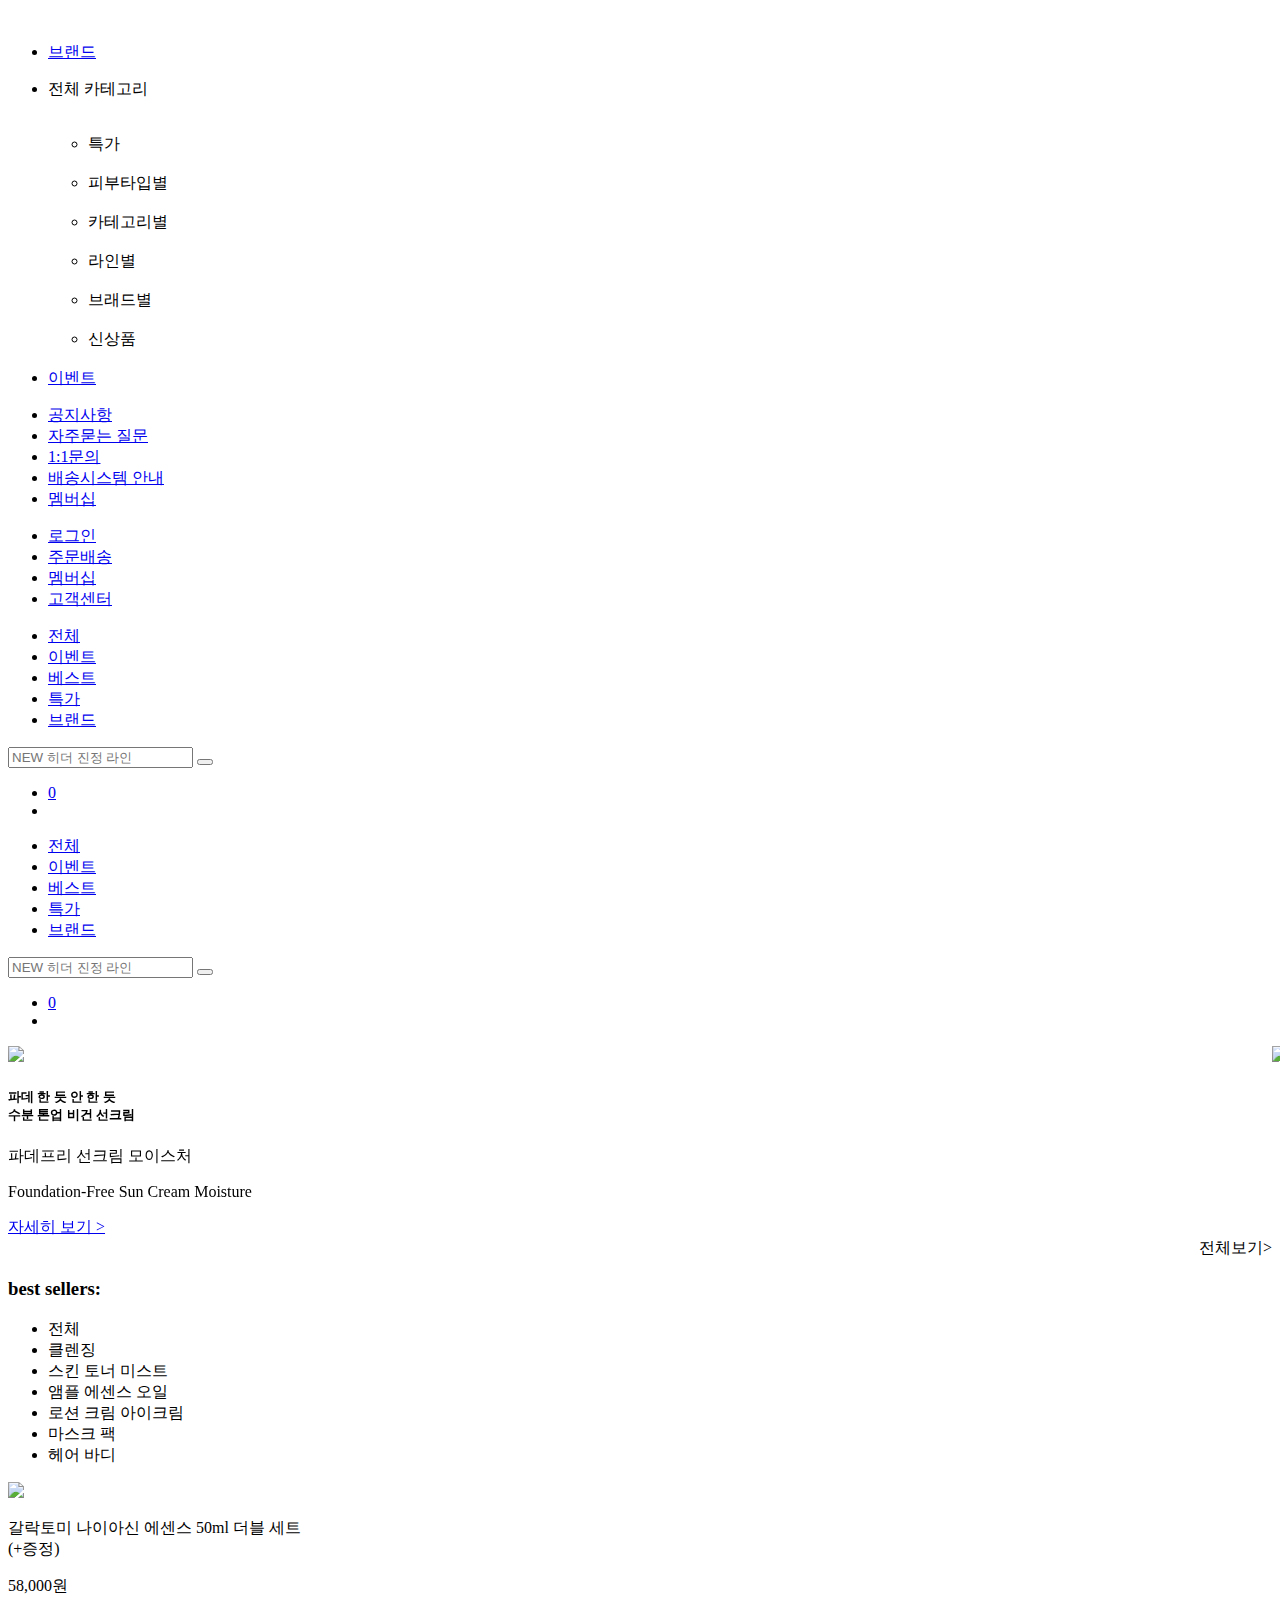
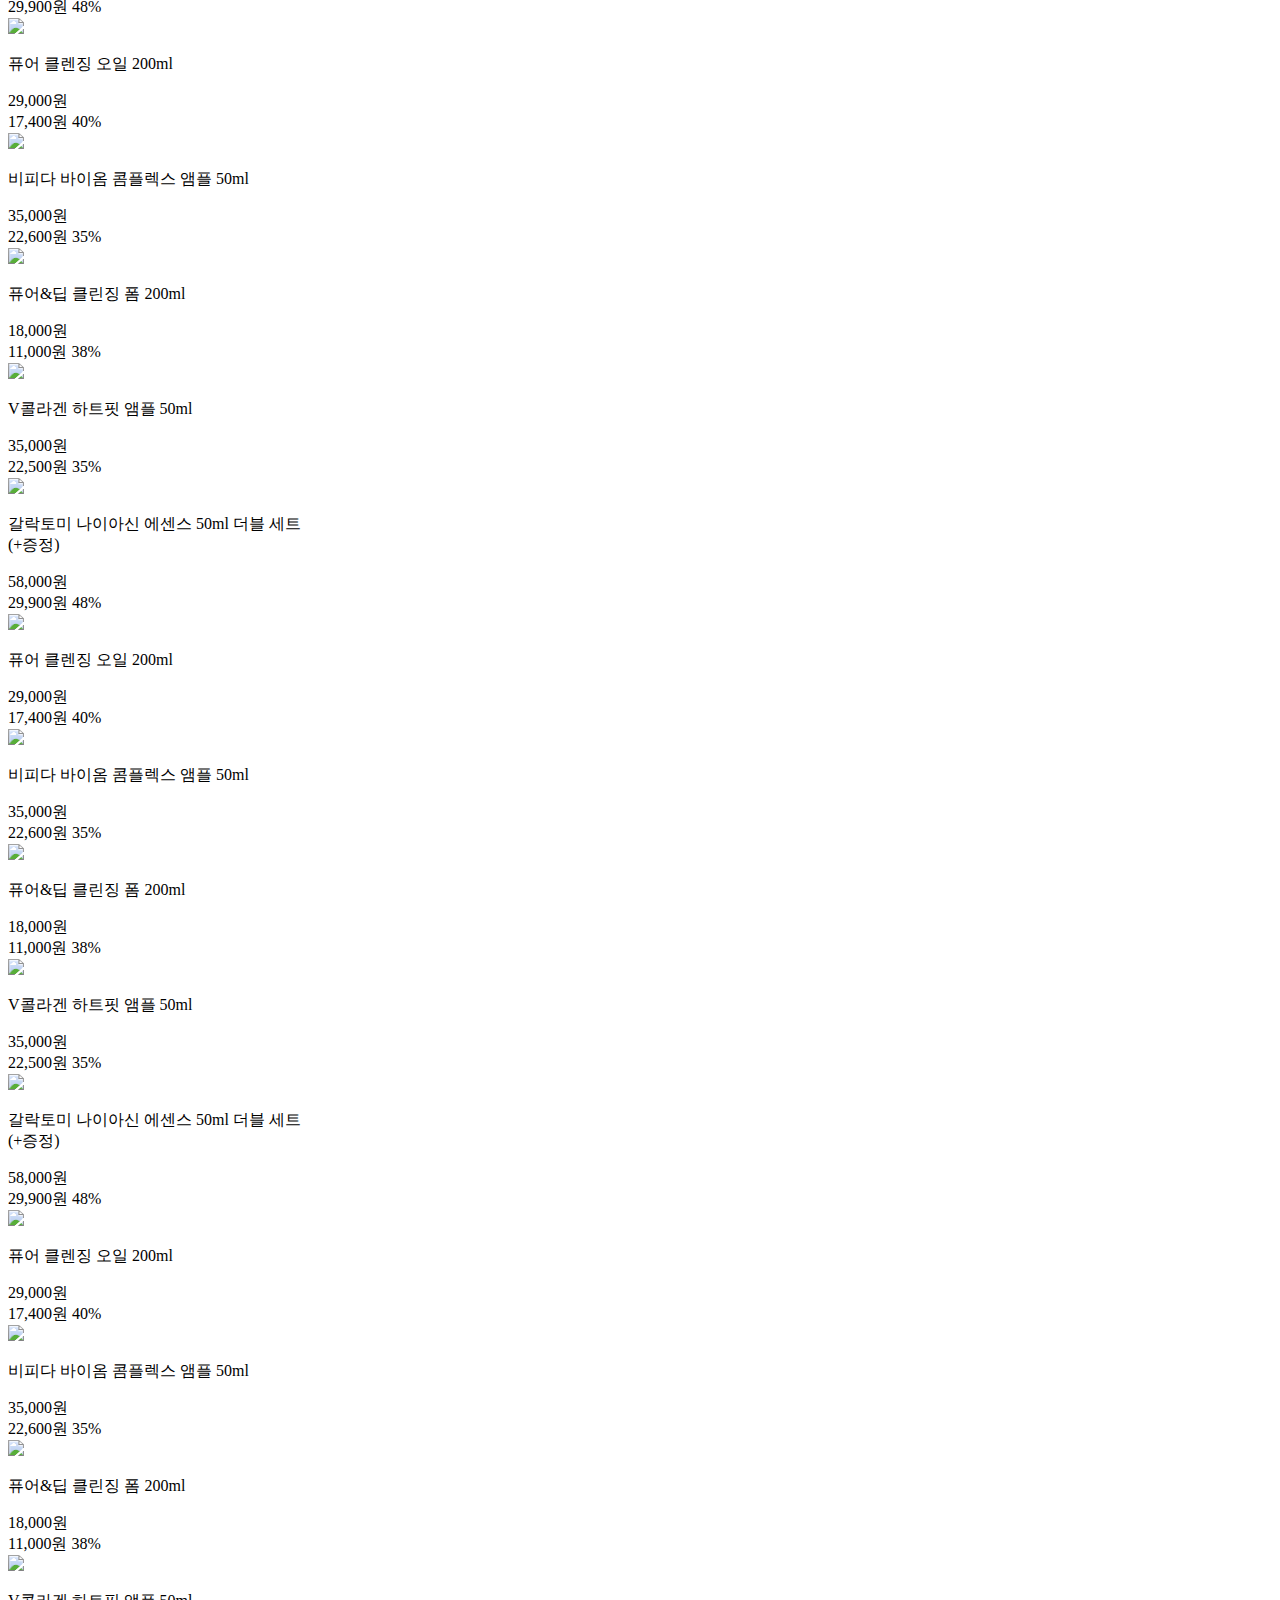
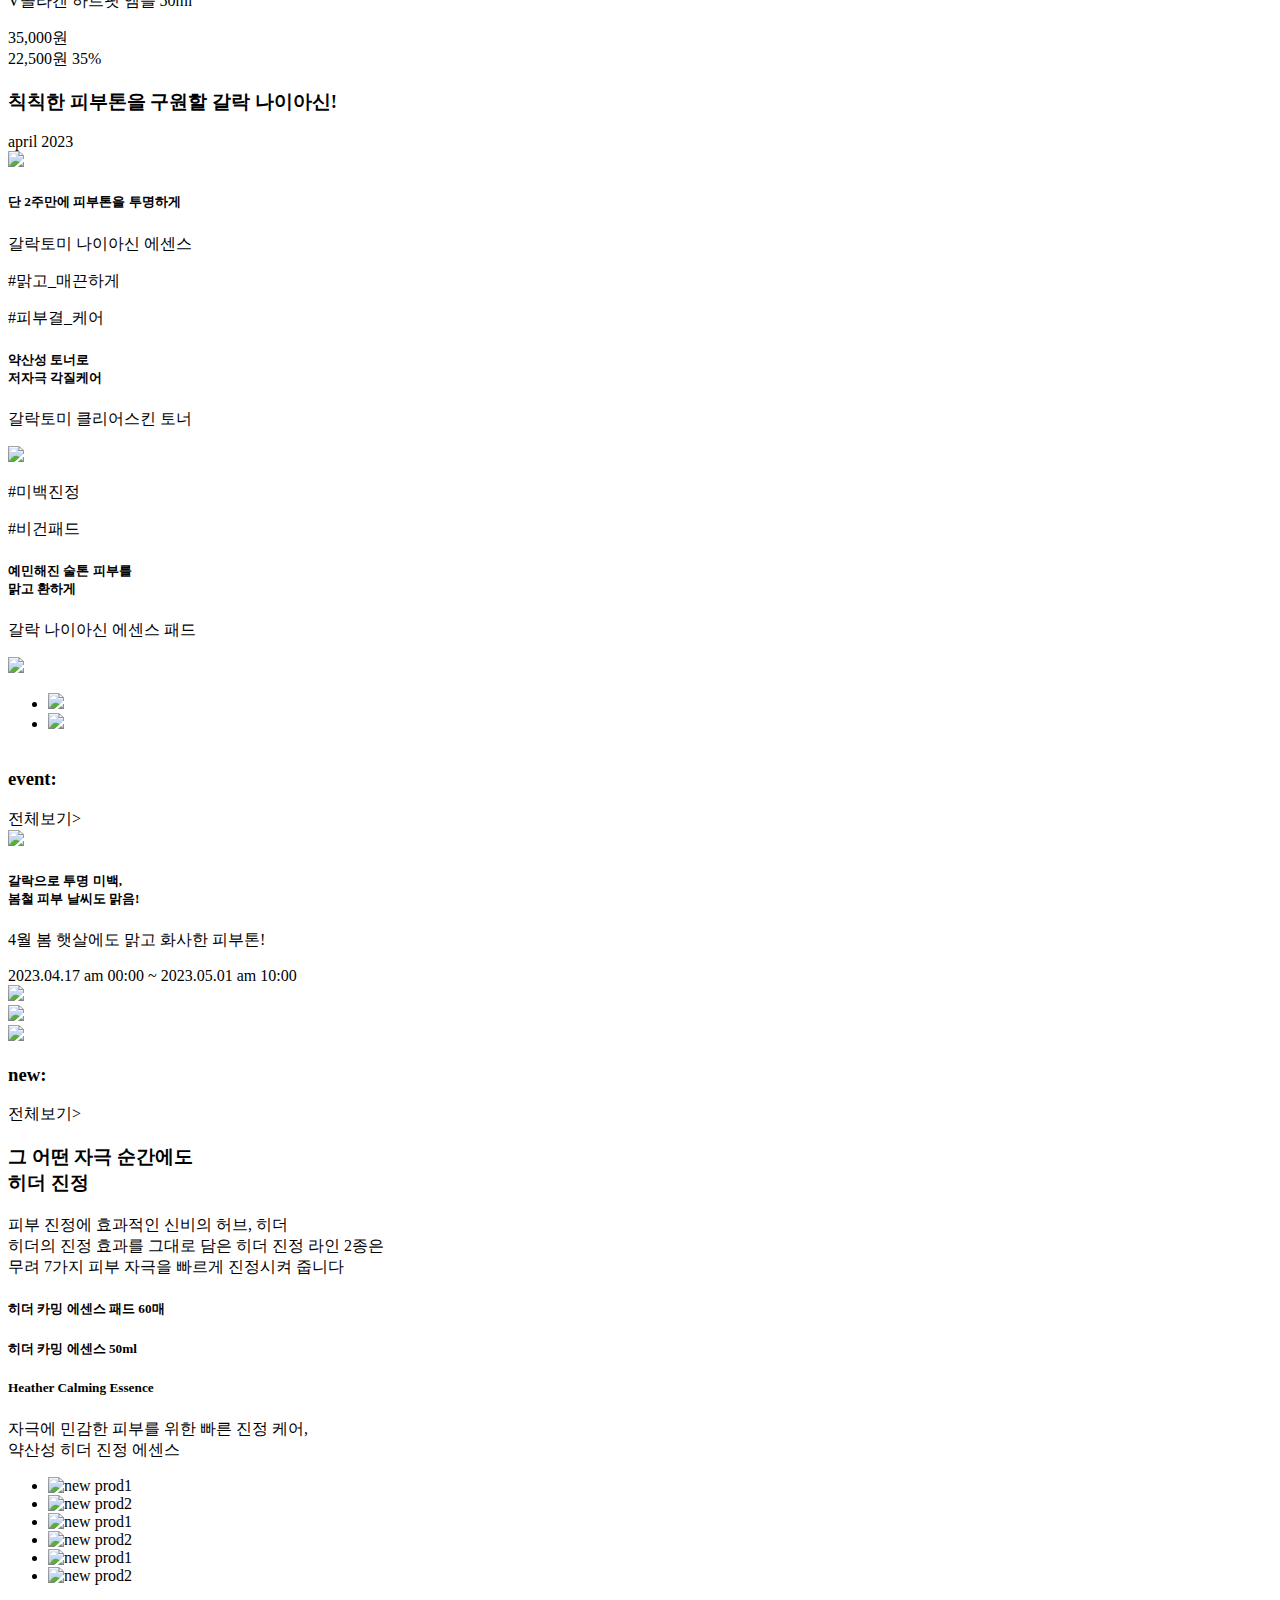
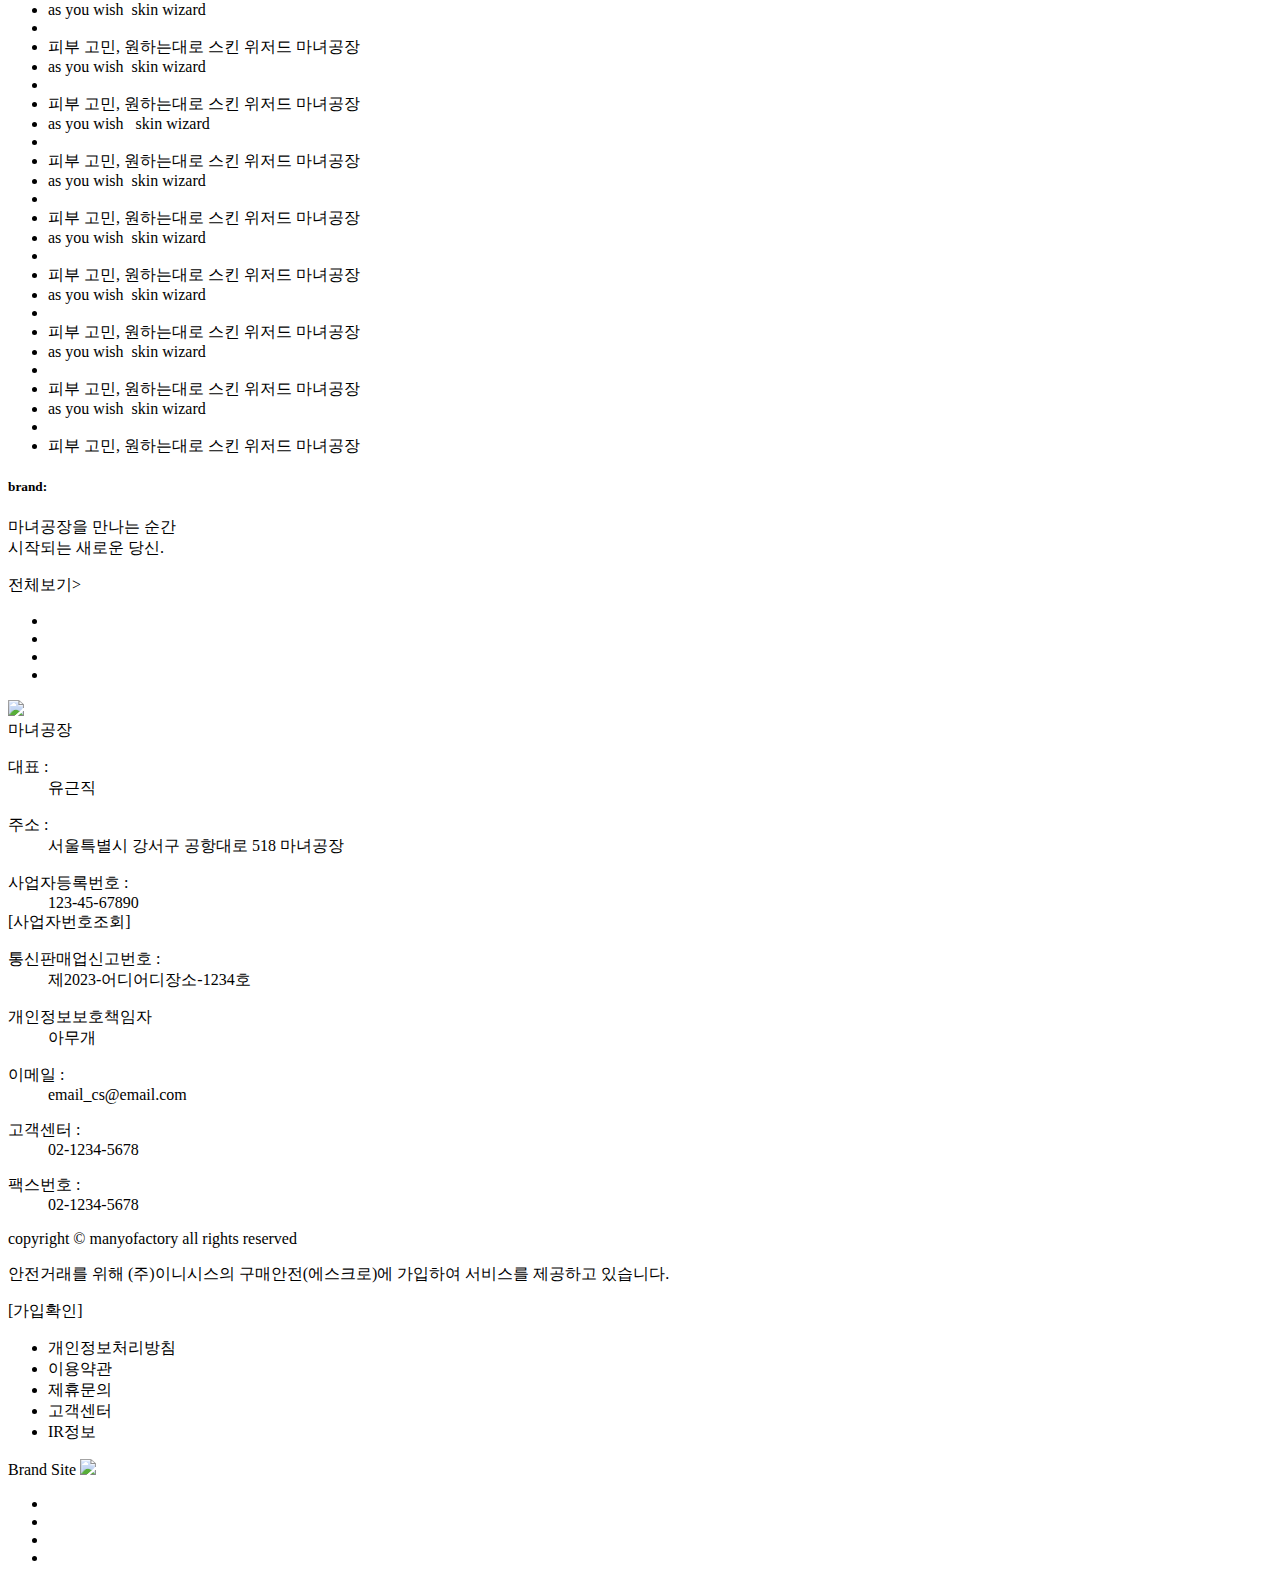
==== commit b5acc9e0: "repair portfolio" ====
--- a/index.html
+++ b/index.html
@@ -6,13 +6,11 @@
     <meta name="viewport" content="width=device-width, initial-scale=1.0" />
     <title>Document</title>
 
-    <link
-      rel="stylesheet"
-      href="https://cdn.jsdelivr.net/npm/swiper@9/swiper-bundle.min.css" />
-    <link rel="stylesheet" href="css/normalize.css" />
-    <link rel="stylesheet" href="/css/header.css" />
-    <link rel="stylesheet" href="css/main.css" />
-    <link rel="stylesheet" href="css/footer.css" />
+    <link rel="stylesheet" href="https://cdn.jsdelivr.net/npm/swiper@9/swiper-bundle.min.css" />
+    <link rel="stylesheet" href="/pf_folder/project1_manyo/css/normalize.css" />
+    <link rel="stylesheet" href="/pf_folder/project1_manyo/css/header.css" />
+    <link rel="stylesheet" href="/pf_folder/project1_manyo/css/main.css" />
+    <link rel="stylesheet" href="/pf_folder/project1_manyo/css/footer.css" />
   </head>
   <body>
     <div id="container">
@@ -25,7 +23,7 @@
               <span class="line"></span>
             </div>
             <div class="logo">
-              <img src="/img/logo.svg" alt="" />
+              <img src="/pf_folder/project1_manyo/img/logo.svg" alt="" />
             </div>
           </div>
           <div class="main-cont">
@@ -35,44 +33,44 @@
                 <div class="category-all on">
                   <p>전체 카테고리</p>
                   <div class="arr-up">
-                    <img src="/img/side_menu_arr_up.svg" alt="" />
+                    <img src="/pf_folder/project1_manyo/img/side_menu_arr_up.svg" alt="" />
                   </div>
                 </div>
                 <ul class="sub-category">
                   <li>
                     <span>특가</span>
                     <div>
-                      <img src="/img/side_menu_arr_down.svg" alt="" />
+                      <img src="/pf_folder/project1_manyo/img/side_menu_arr_down.svg" alt="" />
                     </div>
                   </li>
                   <li>
                     <span>피부타입별</span>
                     <div>
-                      <img src="/img/side_menu_arr_down.svg" alt="" />
+                      <img src="/pf_folder/project1_manyo/img/side_menu_arr_down.svg" alt="" />
                     </div>
                   </li>
                   <li>
                     <span>카테고리별</span>
                     <div>
-                      <img src="/img/side_menu_arr_down.svg" alt="" />
+                      <img src="/pf_folder/project1_manyo/img/side_menu_arr_down.svg" alt="" />
                     </div>
                   </li>
                   <li>
                     <span>라인별</span>
                     <div>
-                      <img src="/img/side_menu_arr_down.svg" alt="" />
+                      <img src="/pf_folder/project1_manyo/img/side_menu_arr_down.svg" alt="" />
                     </div>
                   </li>
                   <li>
                     <span>브래드별</span>
                     <div>
-                      <img src="/img/side_menu_arr_down.svg" alt="" />
+                      <img src="/pf_folder/project1_manyo/img/side_menu_arr_down.svg" alt="" />
                     </div>
                   </li>
                   <li>
                     <span>신상품</span>
                     <div>
-                      <img src="/img/side_menu_arr_down.svg" alt="" />
+                      <img src="/pf_folder/project1_manyo/img/side_menu_arr_down.svg" alt="" />
                     </div>
                   </li>
                 </ul>
@@ -92,10 +90,12 @@
       <header id="header-wrap">
         <div class="gnb">
           <ul>
-            <li><a href="/login.html">로그인</a></li>
+            <li><a href="/pf_folder/project1_manyo/login.html">로그인</a></li>
             <li><a href="#">주문배송</a></li>
             <li><a href="#">멤버십</a></li>
-            <li><a href="/customer_service.html">고객센터</a></li>
+            <li>
+              <a href="/pf_folder/project1_manyo/customer_service.html">고객센터</a>
+            </li>
           </ul>
         </div>
         <div>
@@ -139,16 +139,18 @@
       </header>
       <header id="header-flex">
         <div class="left-box">
-          <a href="#" class="btn-all-menu">
+          <a class="btn-all-menu">
             <span class="line"></span>
             <span class="short-line"></span>
             <span class="line"></span>
           </a>
           <div class="logo-box">
-            <a href="index.html" class="logo"></a>
+            <a href="/pf_folder/project1_manyo/index.html" class="logo"></a>
           </div>
           <ul class="navbar">
-            <li><a href="products_list.html">전체</a></li>
+            <li>
+              <a href="/pf_folder/project1_manyo/products_list.html">전체</a>
+            </li>
             <li><a href="#">이벤트</a></li>
             <li><a href="#">베스트</a></li>
             <li><a href="#">특가</a></li>
@@ -177,23 +179,19 @@
         <section class="slide-wrap">
           <div class="swiper-wrapper">
             <div class="swiper-slide">
-              <img src="/img/main_slideBox_img1.jpg" />
+              <img src="/pf_folder/project1_manyo/img/main_slideBox_img1.jpg" />
               <div class="slide-textBox">
-                <h5 class="slide-mainText">
-                  파데 한 듯 안 한 듯<br />수분 톤업 비건 선크림
-                </h5>
+                <h5 class="slide-mainText">파데 한 듯 안 한 듯<br />수분 톤업 비건 선크림</h5>
                 <p class="slide-subText">파데프리 선크림 모이스처</p>
                 <p class="slide-tinyText">Foundation-Free Sun Cream Moisture</p>
-                <a href="#" class="btn-view-detail"
-                  >자세히 보기 <span>></span></a
-                >
+                <a href="#" class="btn-view-detail">자세히 보기 <span>></span></a>
               </div>
             </div>
             <div class="swiper-slide">
-              <img src="/img/main_slideBox_img2.png" />
+              <img src="/pf_folder/project1_manyo/img/main_slideBox_img2.png" />
             </div>
             <div class="swiper-slide">
-              <img src="/img/main_slideBox_img3.png" />
+              <img src="/pf_folder/project1_manyo/img/main_slideBox_img3.png" />
             </div>
           </div>
         </section>
@@ -217,12 +215,10 @@
             <div class="slide display-on">
               <div>
                 <div>
-                  <img src="/img/best_sellers_slide_img1.png" />
-                  <div class="prod-info">
-                    <div>
-                      <p class="prod-title">
-                        갈락토미 나이아신 에센스 50ml 더블 세트<br />(+증정)
-                      </p>
+                  <img src="/pf_folder/project1_manyo/img/best_sellers_slide_img1.png" />
+                  <div class="prod-info">
+                    <div>
+                      <p class="prod-title">갈락토미 나이아신 에센스 50ml 더블 세트<br />(+증정)</p>
                     </div>
                     <div class="prod-price">
                       <span>58,000원</span>
@@ -234,7 +230,7 @@
                   </div>
                 </div>
                 <div>
-                  <img src="/img/best_sellers_slide_img2.png" />
+                  <img src="/pf_folder/project1_manyo/img/best_sellers_slide_img2.png" />
                   <div class="prod-info">
                     <div>
                       <p class="prod-title">퓨어 클렌징 오일 200ml</p>
@@ -249,7 +245,7 @@
                   </div>
                 </div>
                 <div>
-                  <img src="/img/best_sellers_slide_img3.jpg" />
+                  <img src="/pf_folder/project1_manyo/img/best_sellers_slide_img3.jpg" />
                   <div class="prod-info">
                     <div>
                       <p class="prod-title">비피다 바이옴 콤플렉스 앰플 50ml</p>
@@ -264,7 +260,7 @@
                   </div>
                 </div>
                 <div>
-                  <img src="/img/best_sellers_slide_img4.png" />
+                  <img src="/pf_folder/project1_manyo/img/best_sellers_slide_img4.png" />
                   <div class="prod-info">
                     <div>
                       <p class="prod-title">퓨어&딥 클린징 폼 200ml</p>
@@ -279,7 +275,7 @@
                   </div>
                 </div>
                 <div>
-                  <img src="/img/best_sellers_slide_img5.jpg" />
+                  <img src="/pf_folder/project1_manyo/img/best_sellers_slide_img5.jpg" />
                   <div class="prod-info">
                     <div>
                       <p class="prod-title">V콜라겐 하트핏 앰플 50ml</p>
@@ -299,12 +295,10 @@
             <div class="slide">
               <div>
                 <div>
-                  <img src="/img/best_sellers_slide2_1.png" />
-                  <div class="prod-info">
-                    <div>
-                      <p class="prod-title">
-                        갈락토미 나이아신 에센스 50ml 더블 세트<br />(+증정)
-                      </p>
+                  <img src="/pf_folder/project1_manyo/img/best_sellers_slide2_1.png" />
+                  <div class="prod-info">
+                    <div>
+                      <p class="prod-title">갈락토미 나이아신 에센스 50ml 더블 세트<br />(+증정)</p>
                     </div>
                     <div class="prod-price">
                       <span>58,000원</span>
@@ -316,7 +310,7 @@
                   </div>
                 </div>
                 <div>
-                  <img src="/img/best_sellers_slide2_2.png" />
+                  <img src="/pf_folder/project1_manyo/img/best_sellers_slide2_2.png" />
                   <div class="prod-info">
                     <div>
                       <p class="prod-title">퓨어 클렌징 오일 200ml</p>
@@ -331,7 +325,7 @@
                   </div>
                 </div>
                 <div>
-                  <img src="/img/best_sellers_slide2_3.png" />
+                  <img src="/pf_folder/project1_manyo/img/best_sellers_slide2_3.png" />
                   <div class="prod-info">
                     <div>
                       <p class="prod-title">비피다 바이옴 콤플렉스 앰플 50ml</p>
@@ -346,7 +340,7 @@
                   </div>
                 </div>
                 <div>
-                  <img src="/img/best_sellers_slide_img4.png" />
+                  <img src="/pf_folder/project1_manyo/img/best_sellers_slide_img4.png" />
                   <div class="prod-info">
                     <div>
                       <p class="prod-title">퓨어&딥 클린징 폼 200ml</p>
@@ -361,7 +355,7 @@
                   </div>
                 </div>
                 <div>
-                  <img src="/img/best_sellers_slide_img5.jpg" />
+                  <img src="/pf_folder/project1_manyo/img/best_sellers_slide_img5.jpg" />
                   <div class="prod-info">
                     <div>
                       <p class="prod-title">V콜라겐 하트핏 앰플 50ml</p>
@@ -381,12 +375,10 @@
             <div class="slide">
               <div>
                 <div>
-                  <img src="/img/best_sellers_slide3_1.jpg" />
-                  <div class="prod-info">
-                    <div>
-                      <p class="prod-title">
-                        갈락토미 나이아신 에센스 50ml 더블 세트<br />(+증정)
-                      </p>
+                  <img src="/pf_folder/project1_manyo/img/best_sellers_slide3_1.jpg" />
+                  <div class="prod-info">
+                    <div>
+                      <p class="prod-title">갈락토미 나이아신 에센스 50ml 더블 세트<br />(+증정)</p>
                     </div>
                     <div class="prod-price">
                       <span>58,000원</span>
@@ -398,7 +390,7 @@
                   </div>
                 </div>
                 <div>
-                  <img src="/img/best_sellers_slide3_2.png" />
+                  <img src="/pf_folder/project1_manyo/img/best_sellers_slide3_2.png" />
                   <div class="prod-info">
                     <div>
                       <p class="prod-title">퓨어 클렌징 오일 200ml</p>
@@ -413,7 +405,7 @@
                   </div>
                 </div>
                 <div>
-                  <img src="/img/best_sellers_slide3_3.png" />
+                  <img src="/pf_folder/project1_manyo/img/best_sellers_slide3_3.png" />
                   <div class="prod-info">
                     <div>
                       <p class="prod-title">비피다 바이옴 콤플렉스 앰플 50ml</p>
@@ -428,7 +420,7 @@
                   </div>
                 </div>
                 <div>
-                  <img src="/img/best_sellers_slide_img4.png" />
+                  <img src="/pf_folder/project1_manyo/img/best_sellers_slide_img4.png" />
                   <div class="prod-info">
                     <div>
                       <p class="prod-title">퓨어&딥 클린징 폼 200ml</p>
@@ -443,7 +435,7 @@
                   </div>
                 </div>
                 <div>
-                  <img src="/img/best_sellers_slide_img5.jpg" />
+                  <img src="/pf_folder/project1_manyo/img/best_sellers_slide_img5.jpg" />
                   <div class="prod-info">
                     <div>
                       <p class="prod-title">V콜라겐 하트핏 앰플 50ml</p>
@@ -466,15 +458,13 @@
         </section>
         <section class="month-product">
           <div class="month-product-header">
-            <h3 class="month-product-title">
-              칙칙한 피부톤을 구원할 갈락 나이아신!
-            </h3>
+            <h3 class="month-product-title">칙칙한 피부톤을 구원할 갈락 나이아신!</h3>
             <span class="month-product-date">april 2023</span>
           </div>
           <div class="mp-content">
             <div class="prod1">
               <a>
-                <img src="/img/month_product_main_img.jpg" />
+                <img src="/pf_folder/project1_manyo/img/month_product_main_img.jpg" />
               </a>
               <div class="prod1-text">
                 <h5>단 2주만에 피부톤을 투명하게</h5>
@@ -494,7 +484,7 @@
                   </div>
                 </div>
                 <a>
-                  <img src="/img/month_prod_prod2_img.jpg" />
+                  <img src="/pf_folder/project1_manyo/img/month_prod_prod2_img.jpg" />
                 </a>
               </div>
               <div class="prod3">
@@ -509,7 +499,7 @@
                   </div>
                 </div>
                 <a>
-                  <img src="/img/month_prod_prod3_img.jpg" />
+                  <img src="/pf_folder/project1_manyo/img/month_prod_prod3_img.jpg" />
                 </a>
               </div>
             </div>
@@ -519,10 +509,10 @@
           <div class="slider-ad">
             <ul>
               <li>
-                <a><img src="/img/slide_ad_img1.jpg" /></a>
+                <a><img src="/pf_folder/project1_manyo/img/slide_ad_img1.jpg" /></a>
               </li>
               <li>
-                <a><img src="/img/slide_ad_img2.jpg" /></a>
+                <a><img src="/pf_folder/project1_manyo/img/slide_ad_img2.jpg" /></a>
               </li>
             </ul>
           </div>
@@ -534,7 +524,7 @@
           </div>
           <div class="swiper">
             <div class="swiper-slide">
-              <a><img src="/img/event_slide_img1.jpg" /></a>
+              <a><img src="/pf_folder/project1_manyo/img/event_slide_img1.jpg" /></a>
               <div class="event-slide-text">
                 <h5>갈락으로 투명 미백,<br />봄철 피부 날씨도 맑음!</h5>
                 <p>4월 봄 햇살에도 맑고 화사한 피부톤!</p>
@@ -547,13 +537,13 @@
               </div>
             </div>
             <div class="swiper-slide">
-              <a><img src="/img/event_slide_img2.jpg" /></a>
+              <a><img src="/pf_folder/project1_manyo/img/event_slide_img2.jpg" /></a>
             </div>
             <div class="swiper-slide">
-              <a><img src="/img/event_slide_img3.jpg" /></a>
+              <a><img src="/pf_folder/project1_manyo/img/event_slide_img3.jpg" /></a>
             </div>
             <div class="swiper-slide">
-              <a><img src="/img/event_slide_img4.jpg" /></a>
+              <a><img src="/pf_folder/project1_manyo/img/event_slide_img4.jpg" /></a>
             </div>
           </div>
         </section>
@@ -586,32 +576,32 @@
               <ul>
                 <li>
                   <div>
-                    <img src="/img/new_prod_img1.png" alt="new prod1" />
+                    <img src="/pf_folder/project1_manyo/img/new_prod_img1.png" alt="new prod1" />
                   </div>
                 </li>
                 <li>
                   <div>
-                    <img src="/img/new_prod_img2.png" alt="new prod2" />
+                    <img src="/pf_folder/project1_manyo/img/new_prod_img2.png" alt="new prod2" />
                   </div>
                 </li>
                 <li>
                   <div>
-                    <img src="/img/new_prod_img1.png" alt="new prod1" />
+                    <img src="/pf_folder/project1_manyo/img/new_prod_img1.png" alt="new prod1" />
                   </div>
                 </li>
                 <li>
                   <div>
-                    <img src="/img/new_prod_img2.png" alt="new prod2" />
+                    <img src="/pf_folder/project1_manyo/img/new_prod_img2.png" alt="new prod2" />
                   </div>
                 </li>
                 <li>
                   <div>
-                    <img src="/img/new_prod_img1.png" alt="new prod1" />
+                    <img src="/pf_folder/project1_manyo/img/new_prod_img1.png" alt="new prod1" />
                   </div>
                 </li>
                 <li>
                   <div>
-                    <img src="/img/new_prod_img2.png" alt="new prod2" />
+                    <img src="/pf_folder/project1_manyo/img/new_prod_img2.png" alt="new prod2" />
                   </div>
                 </li>
               </ul>
@@ -626,7 +616,7 @@
             </li>
             <li>
               <span>
-                <img src="/img/rolling_banner_logo_img.png" alt="" />
+                <img src="/pf_folder/project1_manyo/img/rolling_banner_logo_img.png" alt="" />
               </span>
             </li>
             <li>피부 고민, 원하는대로 스킨 위저드 마녀공장</li>
@@ -636,7 +626,7 @@
             </li>
             <li>
               <span>
-                <img src="/img/rolling_banner_logo_img.png" alt="" />
+                <img src="/pf_folder/project1_manyo/img/rolling_banner_logo_img.png" alt="" />
               </span>
             </li>
             <li>피부 고민, 원하는대로 스킨 위저드 마녀공장</li>
@@ -646,7 +636,7 @@
             </li>
             <li>
               <span>
-                <img src="/img/rolling_banner_logo_img.png" alt="" />
+                <img src="/pf_folder/project1_manyo/img/rolling_banner_logo_img.png" alt="" />
               </span>
             </li>
             <li>피부 고민, 원하는대로 스킨 위저드 마녀공장</li>
@@ -656,7 +646,7 @@
             </li>
             <li>
               <span>
-                <img src="/img/rolling_banner_logo_img.png" alt="" />
+                <img src="/pf_folder/project1_manyo/img/rolling_banner_logo_img.png" alt="" />
               </span>
             </li>
             <li>피부 고민, 원하는대로 스킨 위저드 마녀공장</li>
@@ -666,7 +656,7 @@
             </li>
             <li>
               <span>
-                <img src="/img/rolling_banner_logo_img.png" alt="" />
+                <img src="/pf_folder/project1_manyo/img/rolling_banner_logo_img.png" alt="" />
               </span>
             </li>
             <li>피부 고민, 원하는대로 스킨 위저드 마녀공장</li>
@@ -676,7 +666,7 @@
             </li>
             <li>
               <span>
-                <img src="/img/rolling_banner_logo_img.png" alt="" />
+                <img src="/pf_folder/project1_manyo/img/rolling_banner_logo_img.png" alt="" />
               </span>
             </li>
             <li>피부 고민, 원하는대로 스킨 위저드 마녀공장</li>
@@ -686,7 +676,7 @@
             </li>
             <li>
               <span>
-                <img src="/img/rolling_banner_logo_img.png" alt="" />
+                <img src="/pf_folder/project1_manyo/img/rolling_banner_logo_img.png" alt="" />
               </span>
             </li>
             <li>피부 고민, 원하는대로 스킨 위저드 마녀공장</li>
@@ -696,7 +686,7 @@
             </li>
             <li>
               <span>
-                <img src="/img/rolling_banner_logo_img.png" alt="" />
+                <img src="/pf_folder/project1_manyo/img/rolling_banner_logo_img.png" alt="" />
               </span>
             </li>
             <li>피부 고민, 원하는대로 스킨 위저드 마녀공장</li>
@@ -717,10 +707,18 @@
             <div class="slide-wrap">
               <div class="slide">
                 <ul>
-                  <li><img src="/img/brand01.jpg" alt="" /></li>
-                  <li><img src="/img/brand02.jpg" alt="" /></li>
-                  <li><img src="/img/brand03.jpg" alt="" /></li>
-                  <li><img src="/img/brand04.jpg" alt="" /></li>
+                  <li>
+                    <img src="/pf_folder/project1_manyo/img/brand01.jpg" alt="" />
+                  </li>
+                  <li>
+                    <img src="/pf_folder/project1_manyo/img/brand02.jpg" alt="" />
+                  </li>
+                  <li>
+                    <img src="/pf_folder/project1_manyo/img/brand03.jpg" alt="" />
+                  </li>
+                  <li>
+                    <img src="/pf_folder/project1_manyo/img/brand04.jpg" alt="" />
+                  </li>
                 </ul>
                 <div class="progress-bg">
                   <div class="progress-bar"></div>
@@ -734,7 +732,7 @@
 
     <footer>
       <div class="footer-wrap">
-        <a class="logo"><img src="/img/footer_logo.png" /></a>
+        <a class="logo"><img src="/pf_folder/project1_manyo/img/footer_logo.png" /></a>
         <div class="title">마녀공장</div>
         <div class="info-box">
           <div class="info-list">
@@ -777,10 +775,7 @@
           <div class="copyright">
             <p>copyright &copy; manyofactory all rights reserved</p>
             <div>
-              <p>
-                안전거래를 위해 (주)이니시스의 구매안전(에스크로)에 가입하여
-                서비스를 제공하고 있습니다.
-              </p>
+              <p>안전거래를 위해 (주)이니시스의 구매안전(에스크로)에 가입하여 서비스를 제공하고 있습니다.</p>
               <a>[가입확인]</a>
             </div>
           </div>
@@ -797,21 +792,21 @@
         <div class="family-box">
           <div class="brand-site-box">
             <span>Brand Site</span>
-            <img src="/img/arrow_down.png" />
+            <img src="/pf_folder/project1_manyo/img/arrow_down.png" />
           </div>
           <div class="sns">
             <ul>
               <li>
-                <a><img src="/img/icon-insta.png" alt="" /></a>
+                <a><img src="/pf_folder/project1_manyo/img/icon-insta.png" alt="" /></a>
               </li>
               <li>
-                <a><img src="/img/icon-youtube.png" alt="" /></a>
+                <a><img src="/pf_folder/project1_manyo/img/icon-youtube.png" alt="" /></a>
               </li>
               <li>
-                <a><img src="/img/icon-kakao.png" alt="" /></a>
+                <a><img src="/pf_folder/project1_manyo/img/icon-kakao.png" alt="" /></a>
               </li>
               <li>
-                <a><img src="/img/icon-twitter.png" alt="" /></a>
+                <a><img src="/pf_folder/project1_manyo/img/icon-twitter.png" alt="" /></a>
               </li>
             </ul>
           </div>
@@ -821,6 +816,6 @@
 
     <script src="https://cdn.jsdelivr.net/npm/swiper@9/swiper-bundle.min.js"></script>
     <script src="https://cdnjs.cloudflare.com/ajax/libs/jquery/3.6.4/jquery.min.js"></script>
-    <script src="/js/common.js"></script>
+    <script src="/pf_folder/project1_manyo/js/common.js"></script>
   </body>
 </html>
